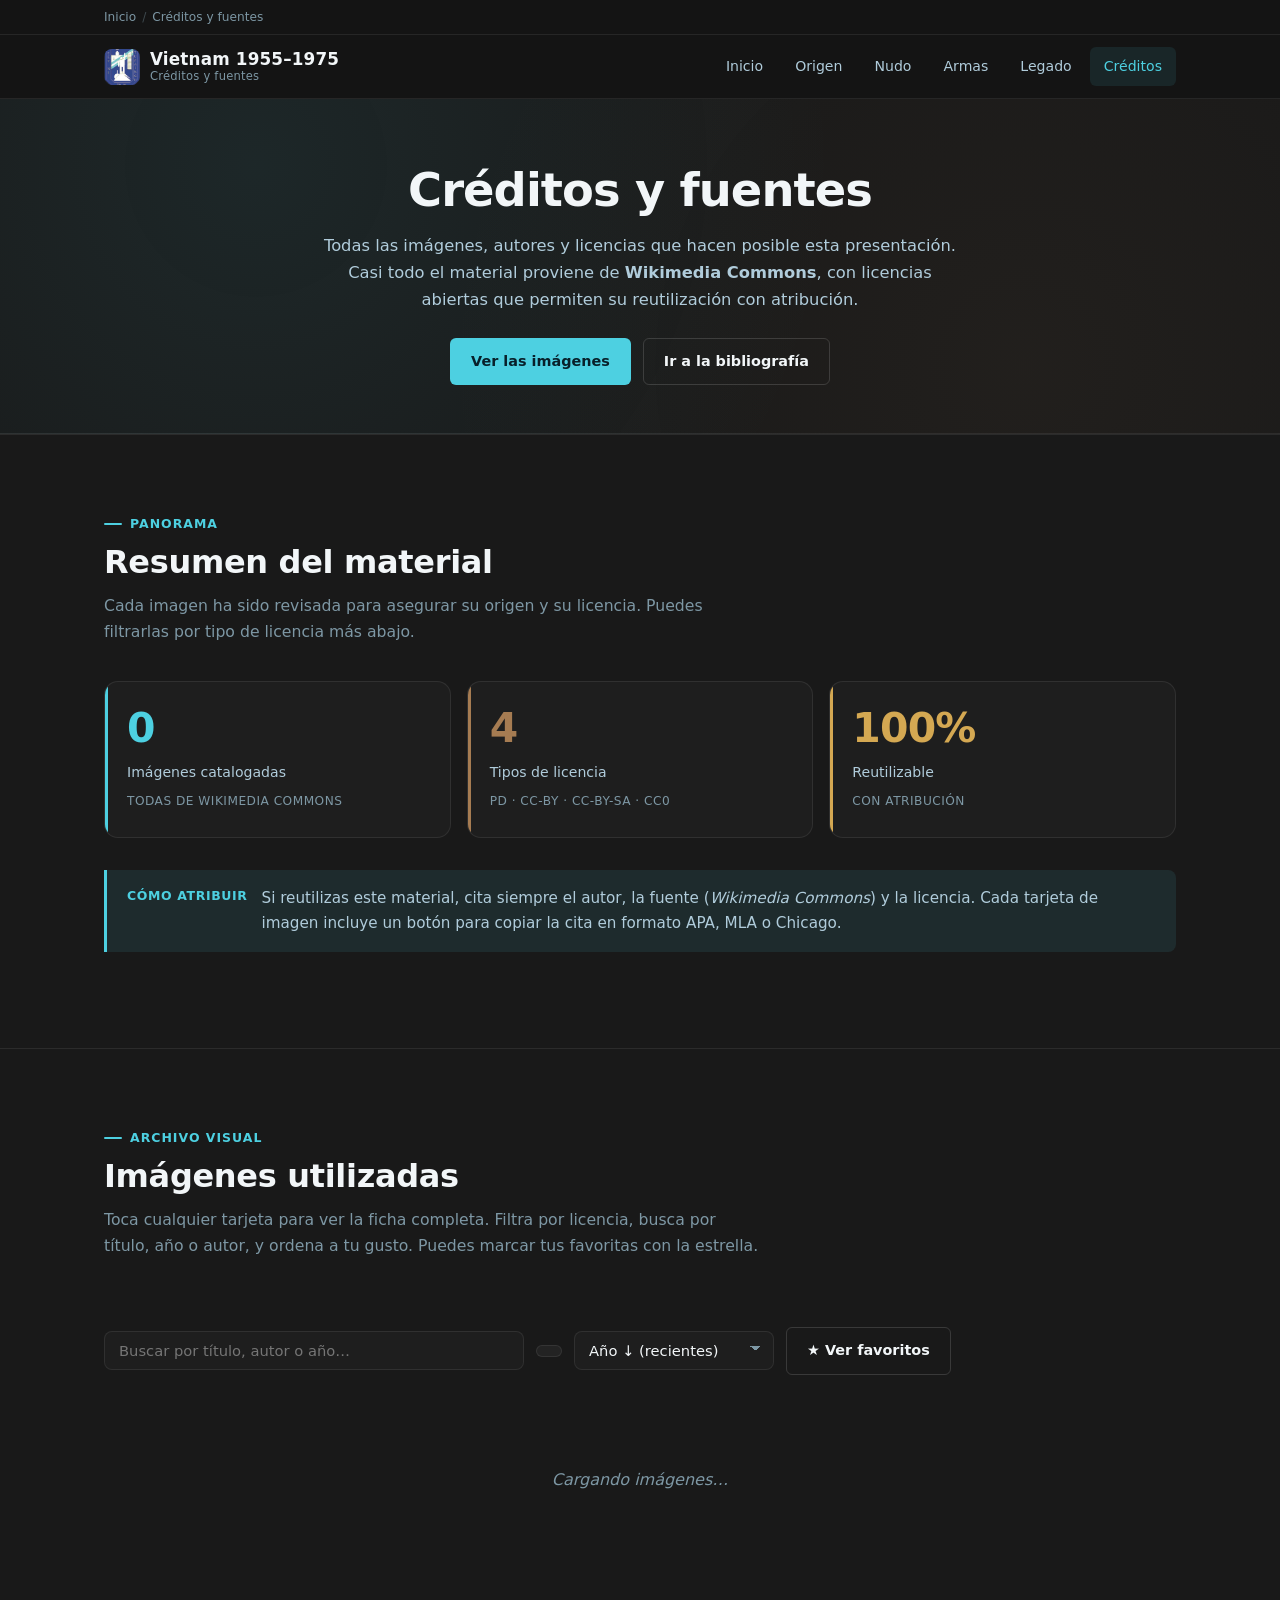
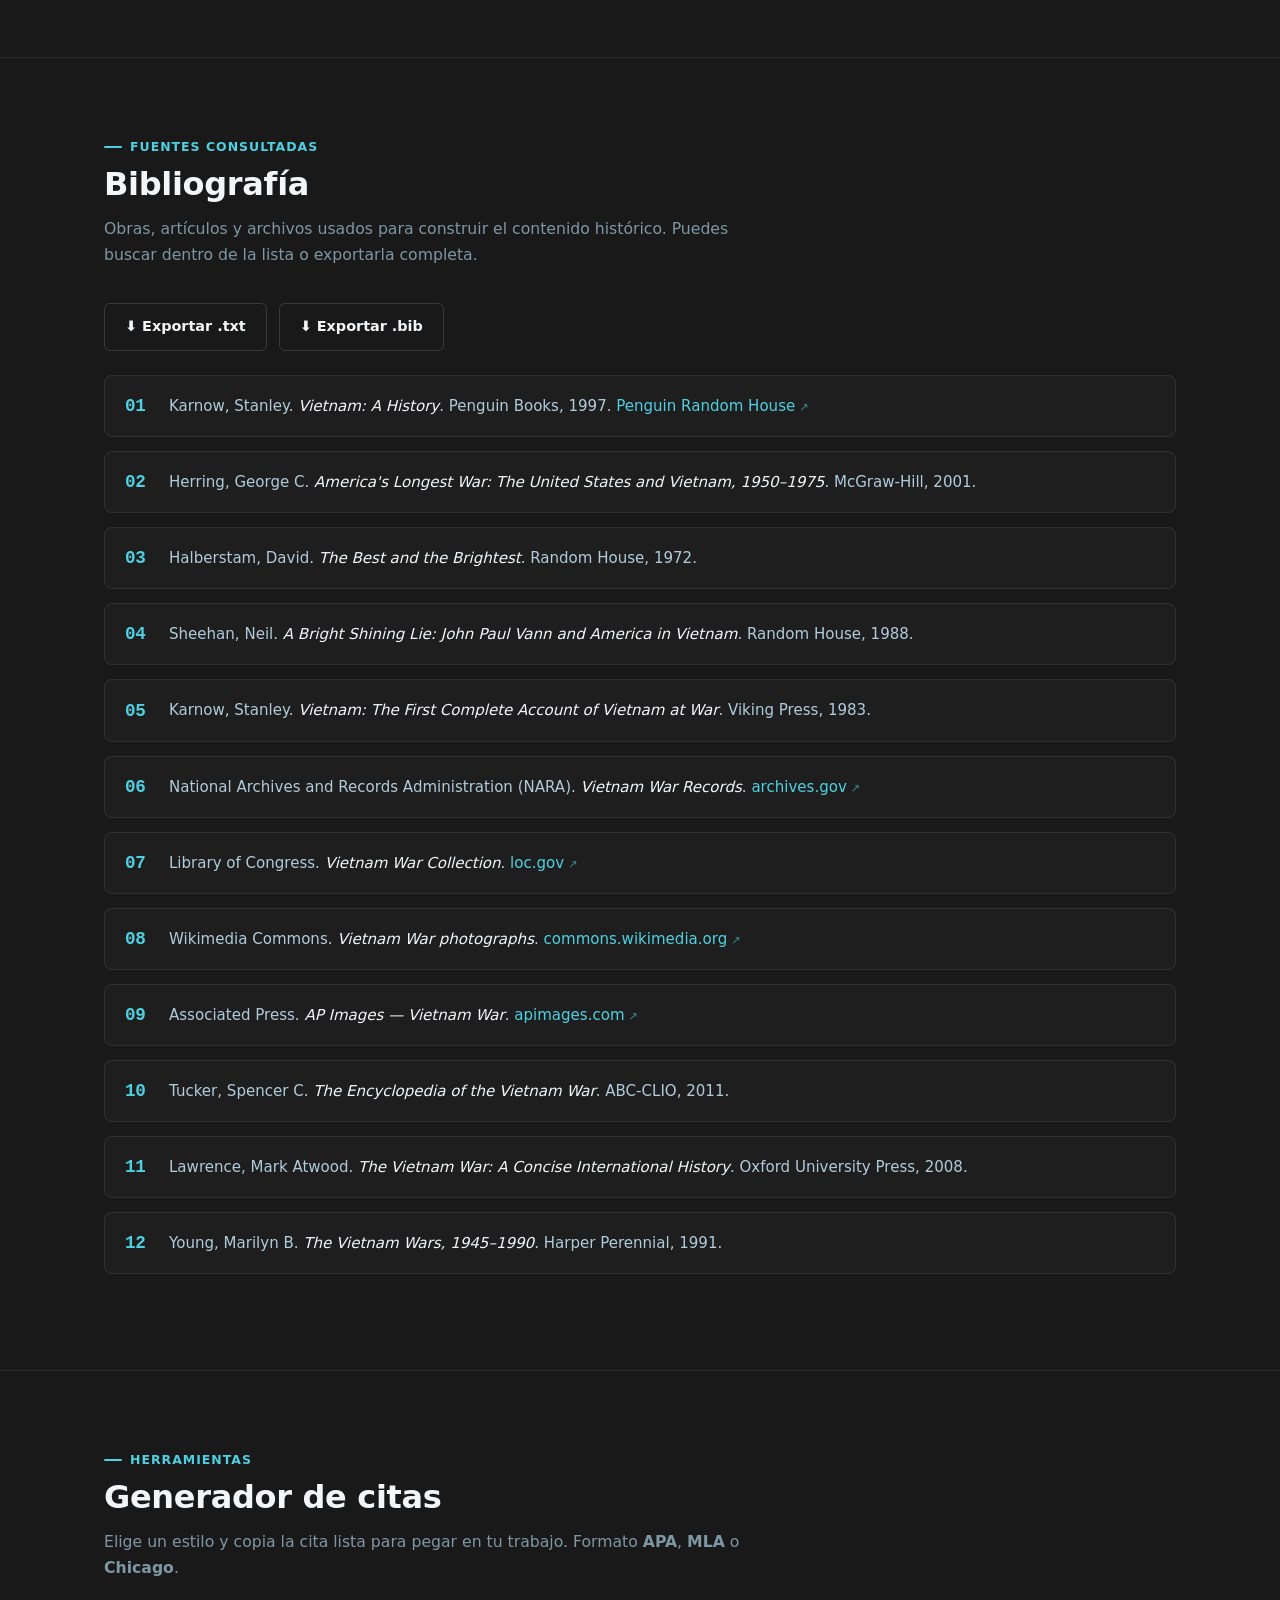
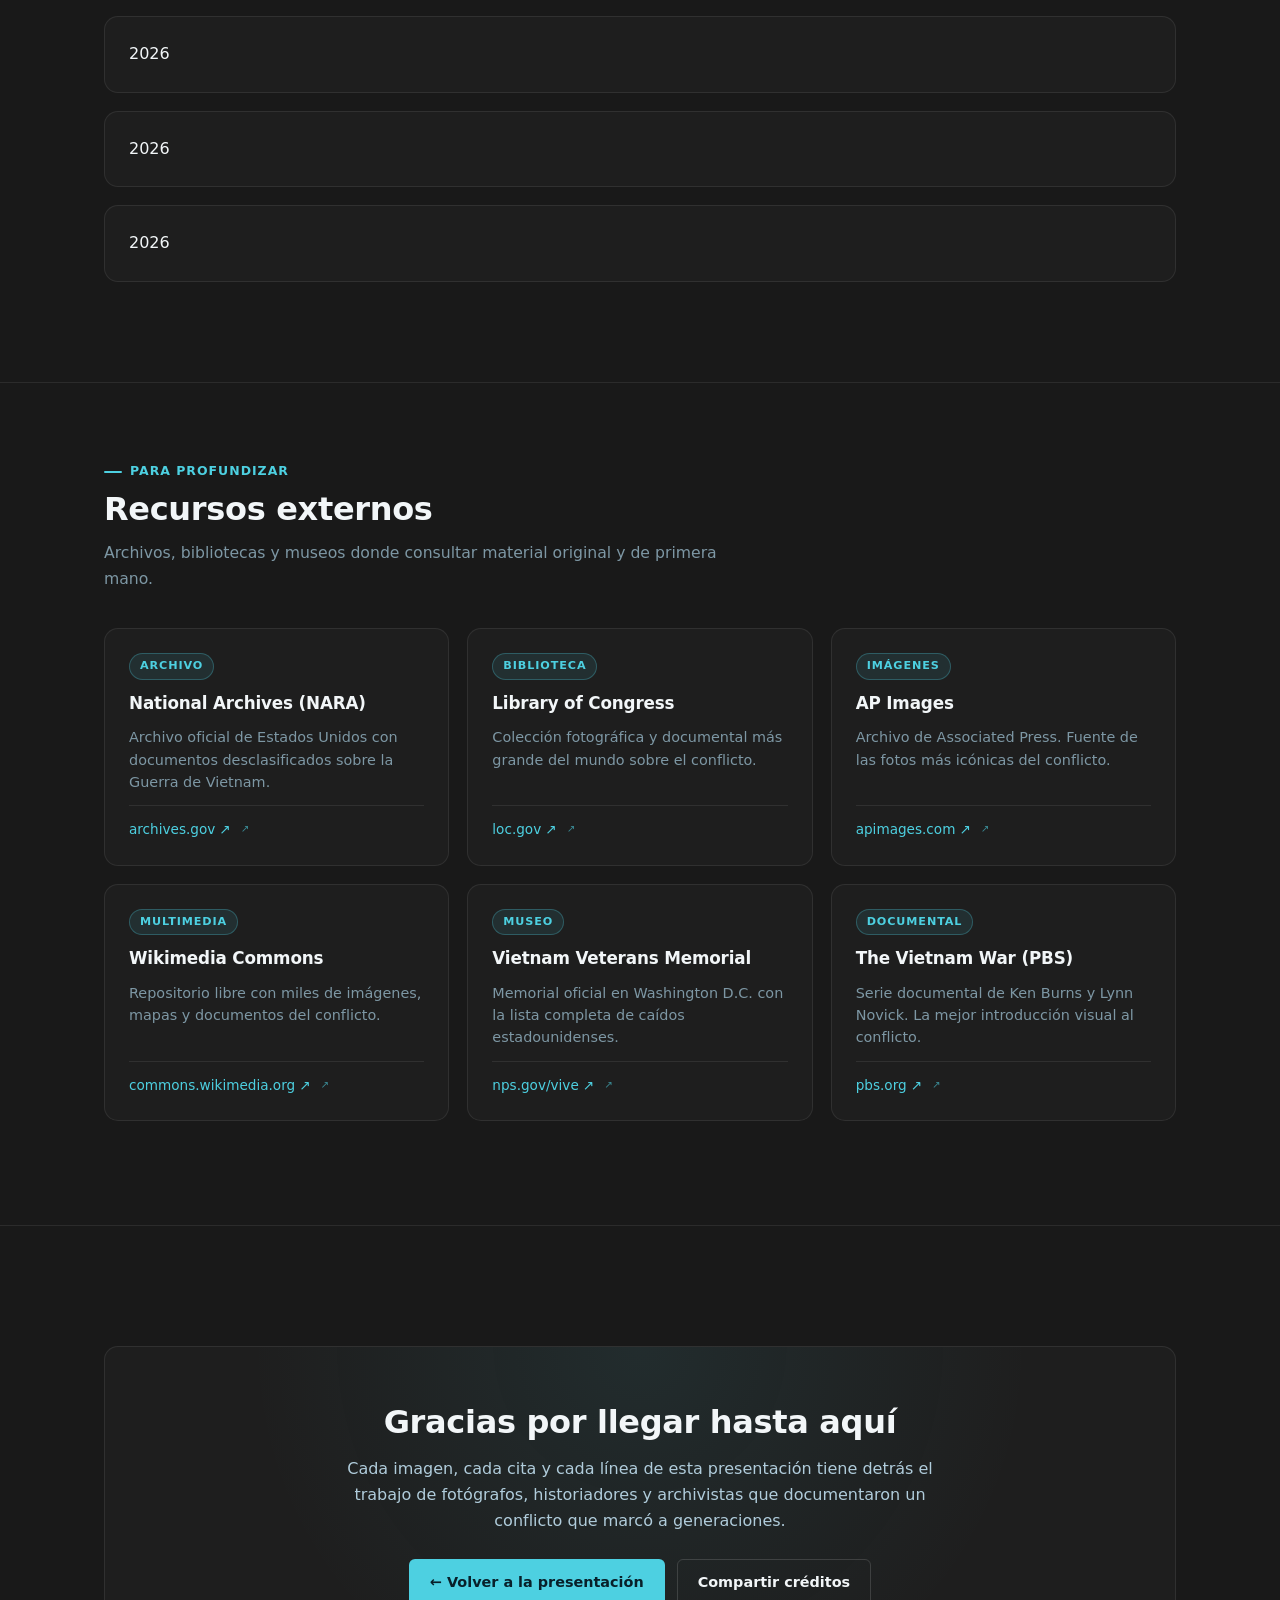
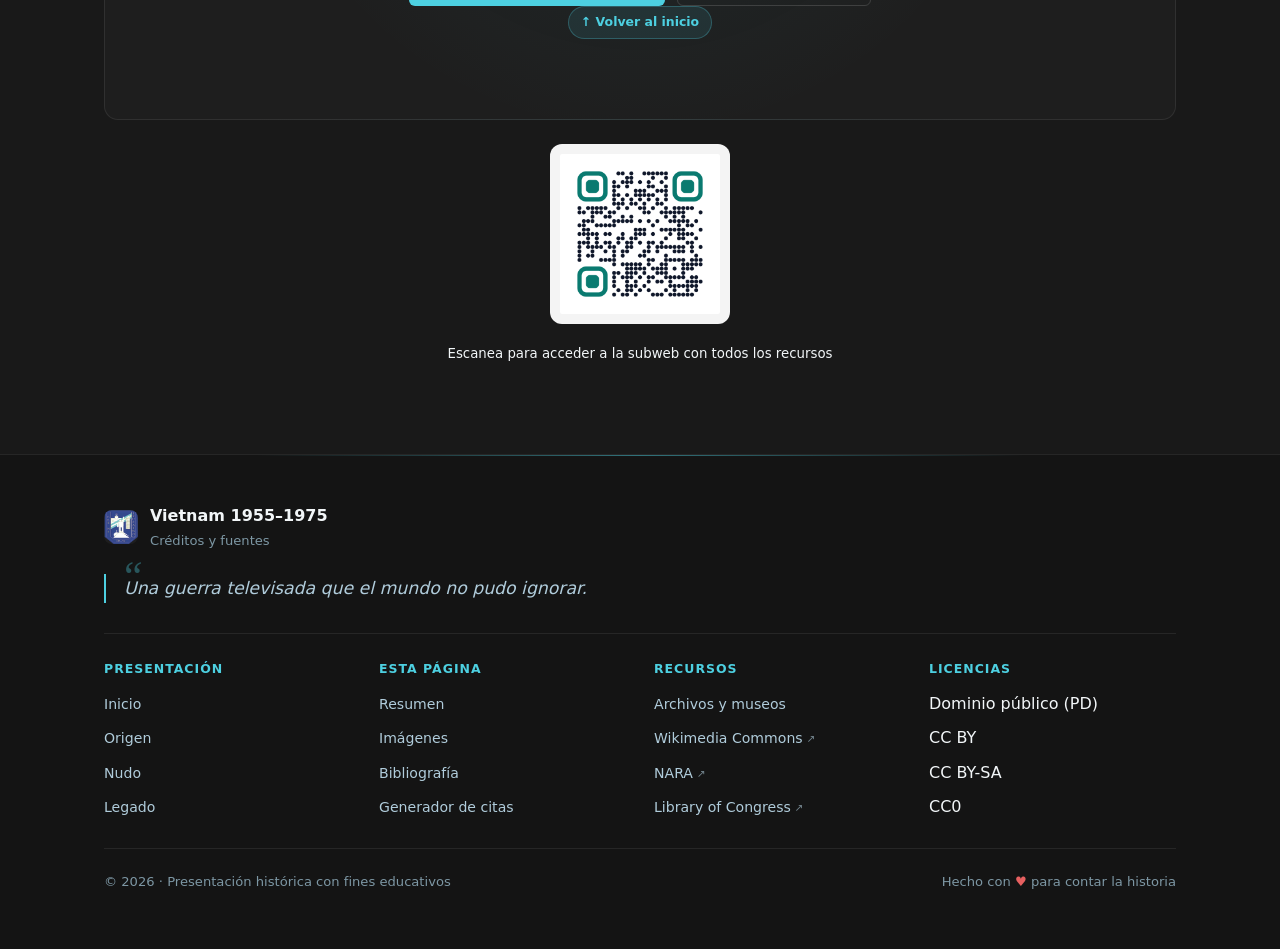
==== creditos.html @ 48a9ead1 "Version inicial - Presentacion Historia Vietnam" ====
<!DOCTYPE html>
<html lang="es">
<head>
  <meta charset="UTF-8">
  <meta name="viewport" content="width=device-width, initial-scale=1.0">
  <meta name="theme-color" content="#191919">

  <title>Créditos y fuentes · La Guerra de Vietnam (1955–1975)</title>
  <meta name="description" content="Créditos, fuentes, bibliografía y licencias de todas las imágenes y materiales usados en la presentación histórica de la Guerra de Vietnam.">
  <meta name="author" content="Atlas Software">
  <meta name="robots" content="noindex, follow">

  <!-- Canonical -->
  <link rel="canonical" href="https://vietnam.atlassoftware.xyz/creditos.html">

  <!-- Open Graph (Facebook, WhatsApp, LinkedIn, Discord, Telegram) -->
  <meta property="og:type" content="article">
  <meta property="og:url" content="https://vietnam.atlassoftware.xyz/creditos.html">
  <meta property="og:title" content="Créditos y fuentes · La Guerra de Vietnam">
  <meta property="og:description" content="Bibliografía, licencias y atribuciones de las imágenes usadas en la presentación.">
  <meta property="og:image" content="https://vietnam.atlassoftware.xyz/assets/img/portada.jpg">
  <meta property="og:image:width" content="1200">
  <meta property="og:image:height" content="630">
  <meta property="og:image:alt" content="Créditos y fuentes · La Guerra de Vietnam">
  <meta property="og:locale" content="es_ES">
  <meta property="og:site_name" content="Vietnam 1955–1975">

  <!-- Twitter / X -->
  <meta name="twitter:card" content="summary_large_image">
  <meta name="twitter:title" content="Créditos y fuentes · La Guerra de Vietnam">
  <meta name="twitter:description" content="Bibliografía, licencias y atribuciones de las imágenes usadas en la presentación.">
  <meta name="twitter:image" content="https://vietnam.atlassoftware.xyz/assets/img/portada.jpg">
  <meta name="twitter:image:alt" content="Créditos y fuentes · La Guerra de Vietnam">

  <!-- Favicon -->
  <link rel="icon" type="image/png" href="assets/img/favicon.png">
  <link rel="apple-touch-icon" href="assets/img/favicon.png">

  <!-- Preconnect a Wikimedia -->
  <link rel="preconnect" href="https://upload.wikimedia.org">
  <link rel="preconnect" href="https://commons.wikimedia.org">
  <link rel="dns-prefetch" href="https://upload.wikimedia.org">

  <!-- CSS -->
  <link rel="stylesheet" href="assets/css/index.css?v=9">
  <link rel="stylesheet" href="assets/css/sidebar.css?v=9">
  <link rel="stylesheet" href="assets/css/contenido.css?v=9">
  <link rel="stylesheet" href="assets/css/imagenes.css?v=9">
  <link rel="stylesheet" href="assets/css/footer.css?v=9">
  <link rel="stylesheet" href="assets/css/creditos.css?v=9">
</head>
<body id="top">

  <header>
    <div class="crumb">
      <div class="wrap">
        <a href="index.html">Inicio</a>
        <span class="sep">/</span>
        <span>Créditos y fuentes</span>
      </div>
    </div>

    <div class="wrap">
      <div class="navbar">
        <a class="brand" href="index.html" aria-label="Volver al inicio">
          <img src="assets/img/logo.png" alt="Logo Vietnam" width="36" height="36">
          <span class="txt">
            <b>Vietnam 1955–1975</b>
            <span>Créditos y fuentes</span>
          </span>
        </a>

        <button class="navtoggle" aria-label="Abrir menú" aria-expanded="false" aria-controls="primary-nav">☰</button>

        <nav class="links" id="primary-nav" aria-label="Navegación principal">
          <a href="index.html">Inicio</a>
          <a href="index.html#origen">Origen</a>
          <a href="index.html#nudo">Nudo</a>
          <a href="index.html#armas">Armas</a>
          <a href="index.html#legado">Legado</a>
          <a href="creditos.html" class="active" aria-current="page">Créditos</a>
        </nav>
      </div>
    </div>
  </header>

  <section class="creditos-hero" data-title="Créditos">
    <div class="wrap">
      <h1>Créditos y fuentes</h1>
      <p>
        Todas las imágenes, autores y licencias que hacen posible esta presentación.
        Casi todo el material proviene de <strong>Wikimedia Commons</strong>, con licencias
        abiertas que permiten su reutilización con atribución.
      </p>

      <div class="btn-row" style="justify-content:center">
        <a class="btn" href="#imagenes" data-ripple>Ver las imágenes</a>
        <a class="btn btn-ghost" href="#bibliografia" data-ripple>Ir a la bibliografía</a>
      </div>
    </div>
  </section>

  <section id="resumen" data-title="Resumen">
    <div class="wrap">
      <div class="section-head">
        <span class="kicker">Panorama</span>
        <h2>Resumen del material</h2>
      </div>
      <p class="section-sub">
        Cada imagen ha sido revisada para asegurar su origen y su licencia. Puedes filtrarlas por tipo de licencia más abajo.
      </p>

      <div class="stats">
        <div class="stat" data-reveal>
          <span class="num" data-resource-count>0</span>
          <span class="lbl">Imágenes catalogadas</span>
          <span class="sub">Todas de Wikimedia Commons</span>
        </div>
        <div class="stat tierra" data-reveal data-reveal-delay="80">
          <span class="num" data-count="4">0</span>
          <span class="lbl">Tipos de licencia</span>
          <span class="sub">PD · CC-BY · CC-BY-SA · CC0</span>
        </div>
        <div class="stat dorado" data-reveal data-reveal-delay="160">
          <span class="num" data-count="100" data-suffix="%">0</span>
          <span class="lbl">Reutilizable</span>
          <span class="sub">Con atribución</span>
        </div>
      </div>

      <div class="callout" data-reveal>
        <span class="label">Cómo atribuir</span>
        <p>
          Si reutilizas este material, cita siempre el autor, la fuente
          (<em>Wikimedia Commons</em>) y la licencia. Cada tarjeta de imagen incluye
          un botón para copiar la cita en formato APA, MLA o Chicago.
        </p>
      </div>

      <div id="licencias-resumen" class="btn-row" style="margin-top:8px" aria-label="Resumen de licencias"></div>
    </div>
  </section>

  <section id="imagenes" data-title="Imágenes">
    <div class="wrap">
      <div class="section-head">
        <span class="kicker">Archivo visual</span>
        <h2>Imágenes utilizadas</h2>
      </div>
      <p class="section-sub">
        Toca cualquier tarjeta para ver la ficha completa. Filtra por licencia, busca por título,
        año o autor, y ordena a tu gusto. Puedes marcar tus favoritas con la estrella.
      </p>

      <div class="filter-bar" data-filter-bar aria-label="Filtrar por licencia"></div>

      <div style="display:flex;flex-wrap:wrap;gap:12px;align-items:center;margin-bottom:24px">
        <label class="sr-only" for="buscar-creditos">Buscar imágenes</label>
        <input
          type="search"
          id="buscar-creditos"
          class="search-input"
          data-search
          placeholder="Buscar por título, autor o año…"
          autocomplete="off">

        <span class="pill" data-search-info aria-live="polite"></span>

        <label class="sr-only" for="ordenar-creditos">Ordenar por</label>
        <select id="ordenar-creditos" data-sort class="search-input" style="max-width:200px">
          <option value="year-desc">Año ↓ (recientes)</option>
          <option value="year-asc">Año ↑ (antiguos)</option>
          <option value="autor">Autor (A–Z)</option>
          <option value="tipo">Licencia</option>
        </select>

        <button type="button" class="btn btn-ghost" data-show-favs data-ripple>
          ★ Ver favoritos
        </button>
      </div>

      <div
        id="creditos-grid"
        class="creditos-img-grid"
        data-sortable
        aria-live="polite"
        aria-busy="true"></div>

      <p data-filter-empty class="section-sub hidden" style="text-align:center;margin-top:24px">
        No hay imágenes que coincidan con el filtro actual.
      </p>
    </div>
  </section>

  <section id="bibliografia" data-title="Bibliografía">
    <div class="wrap">
      <div class="section-head">
        <span class="kicker">Fuentes consultadas</span>
        <h2>Bibliografía</h2>
      </div>
      <p class="section-sub">
        Obras, artículos y archivos usados para construir el contenido histórico.
        Puedes buscar dentro de la lista o exportarla completa.
      </p>

      <div style="display:flex;flex-wrap:wrap;gap:12px;margin-bottom:20px">
        <button type="button" class="btn btn-ghost" data-export="txt" data-ripple>
          ⬇ Exportar .txt
        </button>
        <button type="button" class="btn btn-ghost" data-export="bib" data-ripple>
          ⬇ Exportar .bib
        </button>
      </div>

      <ol class="biblio" data-reveal>
        <li>
          Karnow, Stanley. <em>Vietnam: A History</em>. Penguin Books, 1997.
          <a href="https://www.penguinrandomhouse.com/" target="_blank" rel="noopener">Penguin Random House</a>
        </li>
        <li>
          Herring, George C. <em>America's Longest War: The United States and Vietnam, 1950–1975</em>. McGraw-Hill, 2001.
        </li>
        <li>
          Halberstam, David. <em>The Best and the Brightest</em>. Random House, 1972.
        </li>
        <li>
          Sheehan, Neil. <em>A Bright Shining Lie: John Paul Vann and America in Vietnam</em>. Random House, 1988.
        </li>
        <li>
          Karnow, Stanley. <em>Vietnam: The First Complete Account of Vietnam at War</em>. Viking Press, 1983.
        </li>
        <li>
          National Archives and Records Administration (NARA). <em>Vietnam War Records</em>.
          <a href="https://www.archives.gov/research/military/vietnam-war" target="_blank" rel="noopener">archives.gov</a>
        </li>
        <li>
          Library of Congress. <em>Vietnam War Collection</em>.
          <a href="https://www.loc.gov/" target="_blank" rel="noopener">loc.gov</a>
        </li>
        <li>
          Wikimedia Commons. <em>Vietnam War photographs</em>.
          <a href="https://commons.wikimedia.org/wiki/Category:Vietnam_War" target="_blank" rel="noopener">commons.wikimedia.org</a>
        </li>
        <li>
          Associated Press. <em>AP Images — Vietnam War</em>.
          <a href="https://www.apimages.com/" target="_blank" rel="noopener">apimages.com</a>
        </li>
        <li>
          Tucker, Spencer C. <em>The Encyclopedia of the Vietnam War</em>. ABC-CLIO, 2011.
        </li>
        <li>
          Lawrence, Mark Atwood. <em>The Vietnam War: A Concise International History</em>. Oxford University Press, 2008.
        </li>
        <li>
          Young, Marilyn B. <em>The Vietnam Wars, 1945–1990</em>. Harper Perennial, 1991.
        </li>
      </ol>
    </div>
  </section>

  <section id="citas" data-title="Generador de citas">
    <div class="wrap">
      <div class="section-head">
        <span class="kicker">Herramientas</span>
        <h2>Generador de citas</h2>
      </div>
      <p class="section-sub">
        Elige un estilo y copia la cita lista para pegar en tu trabajo.
        Formato <strong>APA</strong>, <strong>MLA</strong> o <strong>Chicago</strong>.
      </p>

      <div class="cards" style="grid-template-columns:1fr">

        <article class="card"
                 data-source
                 data-autor="Karnow, Stanley"
                 data-year="1997"
                 data-titulo="Vietnam: A History"
                 data-editorial="Penguin Books"
                 data-url="https://www.penguinrandomhouse.com/">
          <h4>Karnow, Stanley. <em>Vietnam: A History</em> (1997)</h4>
          <p>Obra de referencia fundamental para entender el conflicto completo.</p>

          <div class="btn-row" style="margin-top:16px">
            <button type="button" class="btn btn-ghost" data-cite="apa" data-ripple>Copiar APA</button>
            <button type="button" class="btn btn-ghost" data-cite="mla" data-ripple>Copiar MLA</button>
            <button type="button" class="btn btn-ghost" data-cite="chicago" data-ripple>Copiar Chicago</button>
          </div>

          <p data-cite-output style="margin-top:14px;font-family:var(--mono);font-size:.85rem;opacity:0;transition:opacity .3s"></p>
        </article>

        <article class="card"
                 data-source
                 data-autor="Herring, George C."
                 data-year="2001"
                 data-titulo="America's Longest War: The United States and Vietnam, 1950–1975"
                 data-editorial="McGraw-Hill"
                 data-url="https://www.mheducation.com/">
          <h4>Herring, George C. <em>America's Longest War</em> (2001)</h4>
          <p>Análisis académico del involucramiento estadounidense en Vietnam.</p>

          <div class="btn-row" style="margin-top:16px">
            <button type="button" class="btn btn-ghost" data-cite="apa" data-ripple>Copiar APA</button>
            <button type="button" class="btn btn-ghost" data-cite="mla" data-ripple>Copiar MLA</button>
            <button type="button" class="btn btn-ghost" data-cite="chicago" data-ripple>Copiar Chicago</button>
          </div>

          <p data-cite-output style="margin-top:14px;font-family:var(--mono);font-size:.85rem;opacity:0;transition:opacity .3s"></p>
        </article>

        <article class="card"
                 data-source
                 data-autor="Wikimedia Commons"
                 data-year="2024"
                 data-titulo="Vietnam War photographs"
                 data-editorial="Wikimedia Foundation"
                 data-url="https://commons.wikimedia.org/wiki/Category:Vietnam_War">
          <h4>Wikimedia Commons. <em>Vietnam War photographs</em> (2024)</h4>
          <p>Repositorio principal de las imágenes utilizadas en esta presentación.</p>

          <div class="btn-row" style="margin-top:16px">
            <button type="button" class="btn btn-ghost" data-cite="apa" data-ripple>Copiar APA</button>
            <button type="button" class="btn btn-ghost" data-cite="mla" data-ripple>Copiar MLA</button>
            <button type="button" class="btn btn-ghost" data-cite="chicago" data-ripple>Copiar Chicago</button>
          </div>

          <p data-cite-output style="margin-top:14px;font-family:var(--mono);font-size:.85rem;opacity:0;transition:opacity .3s"></p>
        </article>

      </div>
    </div>
  </section>

  <section id="recursos" data-title="Recursos externos">
    <div class="wrap">
      <div class="section-head">
        <span class="kicker">Para profundizar</span>
        <h2>Recursos externos</h2>
      </div>
      <p class="section-sub">
        Archivos, bibliotecas y museos donde consultar material original y de primera mano.
      </p>

      <div class="fuentes-grid">
        <article class="fuente" data-fuente="web">
          <span class="tipo">Archivo</span>
          <h4>National Archives (NARA)</h4>
          <p class="desc">Archivo oficial de Estados Unidos con documentos desclasificados sobre la Guerra de Vietnam.</p>
          <div class="url">
            <a href="https://www.archives.gov/research/military/vietnam-war" target="_blank" rel="noopener">archives.gov ↗</a>
          </div>
        </article>

        <article class="fuente" data-fuente="web">
          <span class="tipo">Biblioteca</span>
          <h4>Library of Congress</h4>
          <p class="desc">Colección fotográfica y documental más grande del mundo sobre el conflicto.</p>
          <div class="url">
            <a href="https://www.loc.gov/" target="_blank" rel="noopener">loc.gov ↗</a>
          </div>
        </article>

        <article class="fuente" data-fuente="web">
          <span class="tipo">Imágenes</span>
          <h4>AP Images</h4>
          <p class="desc">Archivo de Associated Press. Fuente de las fotos más icónicas del conflicto.</p>
          <div class="url">
            <a href="https://www.apimages.com/" target="_blank" rel="noopener">apimages.com ↗</a>
          </div>
        </article>

        <article class="fuente" data-fuente="web">
          <span class="tipo">Multimedia</span>
          <h4>Wikimedia Commons</h4>
          <p class="desc">Repositorio libre con miles de imágenes, mapas y documentos del conflicto.</p>
          <div class="url">
            <a href="https://commons.wikimedia.org/wiki/Category:Vietnam_War" target="_blank" rel="noopener">commons.wikimedia.org ↗</a>
          </div>
        </article>

        <article class="fuente" data-fuente="web">
          <span class="tipo">Museo</span>
          <h4>Vietnam Veterans Memorial</h4>
          <p class="desc">Memorial oficial en Washington D.C. con la lista completa de caídos estadounidenses.</p>
          <div class="url">
            <a href="https://www.nps.gov/vive/index.htm" target="_blank" rel="noopener">nps.gov/vive ↗</a>
          </div>
        </article>

        <article class="fuente" data-fuente="web">
          <span class="tipo">Documental</span>
          <h4>The Vietnam War (PBS)</h4>
          <p class="desc">Serie documental de Ken Burns y Lynn Novick. La mejor introducción visual al conflicto.</p>
          <div class="url">
            <a href="https://www.pbs.org/kenburns/the-vietnam-war/" target="_blank" rel="noopener">pbs.org ↗</a>
          </div>
        </article>
      </div>
    </div>
  </section>

  <section id="gracias" data-title="Gracias">
    <div class="wrap">
      <div class="gracias-panel" data-reveal>
        <h2>Gracias por llegar hasta aquí</h2>
        <p>
          Cada imagen, cada cita y cada línea de esta presentación tiene detrás
          el trabajo de fotógrafos, historiadores y archivistas que documentaron
          un conflicto que marcó a generaciones.
        </p>

        <div class="btn-row" style="justify-content:center">
          <a class="btn" href="index.html" data-ripple>← Volver a la presentación</a>
          <button type="button" class="btn btn-ghost" data-share data-ripple
                  data-share-title="Créditos · La Guerra de Vietnam"
                  data-share-text="Fuentes y licencias de la presentación histórica de la Guerra de Vietnam.">
            Compartir créditos
          </button>
        </div>

        <p class="mt-3">
          <a href="#top" class="pill accent">↑ Volver al inicio</a>
        </p>
      </div>

      <div class="text-center mt-3">
        <img src="assets/img/qr-subweb.png"
             alt="Código QR para la subweb de recursos"
             width="180" height="180"
             style="margin:0 auto;border-radius:12px;background:#f4f4f4;padding:10px">
        <p class="mt-2"><small>Escanea para acceder a la subweb con todos los recursos</small></p>
      </div>
    </div>
  </section>

  <footer>
    <div class="wrap">
      <div class="foot-top">
        <img src="assets/img/logo.png" alt="" width="34" height="34">
        <div>
          <b>Vietnam 1955–1975</b>
          <span>Créditos y fuentes</span>
        </div>
      </div>

      <p class="quote">
        Una guerra televisada que el mundo no pudo ignorar.
      </p>

      <div class="foot-grid">
        <div class="foot-col">
          <h5>Presentación</h5>
          <ul>
            <li><a href="index.html">Inicio</a></li>
            <li><a href="index.html#origen">Origen</a></li>
            <li><a href="index.html#nudo">Nudo</a></li>
            <li><a href="index.html#legado">Legado</a></li>
          </ul>
        </div>

        <div class="foot-col">
          <h5>Esta página</h5>
          <ul>
            <li><a href="#resumen">Resumen</a></li>
            <li><a href="#imagenes">Imágenes</a></li>
            <li><a href="#bibliografia">Bibliografía</a></li>
            <li><a href="#citas">Generador de citas</a></li>
          </ul>
        </div>

        <div class="foot-col">
          <h5>Recursos</h5>
          <ul>
            <li><a href="#recursos">Archivos y museos</a></li>
            <li><a href="https://commons.wikimedia.org/" target="_blank" rel="noopener">Wikimedia Commons</a></li>
            <li><a href="https://www.archives.gov/" target="_blank" rel="noopener">NARA</a></li>
            <li><a href="https://www.loc.gov/" target="_blank" rel="noopener">Library of Congress</a></li>
          </ul>
        </div>

        <div class="foot-col">
          <h5>Licencias</h5>
          <ul>
            <li>Dominio público (PD)</li>
            <li>CC BY</li>
            <li>CC BY-SA</li>
            <li>CC0</li>
          </ul>
        </div>
      </div>

      <div class="foot-row">
        <span>© <span data-year>2026</span> · Presentación histórica con fines educativos</span>
        <span>Hecho con <span class="heart">♥</span> para contar la historia</span>
      </div>
    </div>
  </footer>

  <script src="assets/js/utils.js?v=9" defer></script>
  <script src="assets/js/imagenes.js?v=9" defer></script>
  <script src="assets/js/animaciones.js?v=9" defer></script>
  <script src="assets/js/index.js?v=9" defer></script>
  <script src="assets/js/creditos.js?v=9" defer></script>
  <script src="assets/js/bootstrap.js?v=9" defer></script>

  <script>
  (function () {
    'use strict';

    const U = window.Utils || {};
    const { onReady, bus } = U;
    let rendered = false;

    async function renderGrid() {
      if (rendered) return;
      const grid = document.getElementById('creditos-grid');
      if (!grid || !window.IMAGENES) return;

      rendered = true;
      grid.setAttribute('aria-busy', 'true');

      let lista = [];
      let resumen = {};
      try {
        lista = await window.IMAGENES.listarCreditos();
        resumen = await window.IMAGENES.resumenLicencias();
      } catch (err) {
        console.warn('[creditos] error al listar:', err);
        grid.removeAttribute('aria-busy');
        return;
      }

      const filterBar = document.querySelector('[data-filter-bar]');
      if (filterBar && filterBar.children.length === 0) {
        const tipos = ['todas', ...Object.keys(resumen).sort()];
        filterBar.innerHTML = tipos.map(t => {
          const label = t === 'todas' ? 'Todas' : t;
          const active = t === 'todas' ? ' active' : '';
          const count = t === 'todas' ? lista.length : (resumen[t] || 0);
          return `<button type="button" data-tipo="${esc(t)}" class="${active.trim()}">${esc(label)} <span style="opacity:.6">${count}</span></button>`;
        }).join('');
      }

      const resumenEl = document.getElementById('licencias-resumen');
      if (resumenEl) {
        resumenEl.innerHTML = Object.entries(resumen)
          .sort()
          .map(([lic, n]) => `<span class="pill accent">${esc(lic)} · ${n}</span>`)
          .join('');
      }

      const frag = document.createDocumentFragment();
      lista.forEach(item => {
        const art = document.createElement('article');
        art.className = 'credito-img';
        art.dataset.fuente = item.licencia || 'Sin licencia';
        art.dataset.year = item.anio || '';
        art.dataset.autor = item.credito || '';
        art.dataset.favId = item.id;
        art.dataset.reveal = '';
        art.setAttribute('data-reveal-delay', String(Math.floor(Math.random() * 300)));

        art.innerHTML = `
          <div class="thumb">
            <img src="${esc(item.url)}" alt="${esc(item.titulo)}" loading="lazy" decoding="async">
          </div>
          <div class="info">
            <div style="display:flex;justify-content:space-between;align-items:flex-start;gap:8px;margin-bottom:6px">
              <h5 style="margin:0">${esc(item.titulo)}</h5>
              <button type="button"
                      data-fav
                      data-fav-id="${esc(item.id)}"
                      aria-pressed="false"
                      aria-label="Marcar como favorito"
                      style="font-size:1.1rem;line-height:1;padding:2px 4px">☆</button>
            </div>
            <p class="autor">${esc(item.credito)} · ${esc(item.anio)}</p>
            <span class="licencia">${esc(item.licencia)}</span>
            <p style="margin:10px 0 0">
              <a href="${esc(item.pagina)}" target="_blank" rel="noopener">Ver en Commons ↗</a>
            </p>
          </div>
        `;
        frag.appendChild(art);
      });

      grid.innerHTML = '';
      grid.appendChild(frag);
      grid.removeAttribute('aria-busy');

      const counter = document.querySelector('[data-resource-count]');
      if (counter) counter.textContent = lista.length;

      if (window.CreditosPage?.renderFavs) {
        try { window.CreditosPage.renderFavs(); } catch {}
      }
      if (window.CreditosPage?.applyFilters) {
        try { window.CreditosPage.applyFilters(); } catch {}
      }

      if (window.Animaciones?.initScrollReveal) {
        window.Animaciones.initScrollReveal();
      }

      bus?.emit('creditos:rendered', { total: lista.length });
    }

    function esc(str) {
      return String(str == null ? '' : str)
        .replace(/&/g, '&amp;')
        .replace(/</g, '&lt;')
        .replace(/>/g, '&gt;')
        .replace(/"/g, '&quot;')
        .replace(/'/g, '&#39;');
    }

    if (typeof onReady === 'function') {
      onReady(() => {
        if (bus?.on) {
          bus.on('imagenes:ready', () => renderGrid());
        }
        setTimeout(() => { if (!rendered) renderGrid(); }, 500);
        setTimeout(() => { if (!rendered) renderGrid(); }, 1500);
      });
    }
  })();
  </script>

</body>
</html>
---- assets/css/index.css ----
:root{
  --bg:            #191919;
  --bg-alt:        #141414;
  --surface:       #1e1e1e;
  --surface-2:     #232323;
  --surface-3:     #2a2a2a;

  --text:          #f2f6f8;
  --text-2:        #b0ccdb;
  --muted:         #7d97a4;

  --accent:        #4dd0e1;
  --accent-hover:  #80deea;
  --accent-soft:   rgba(77,208,225,0.10);
  --accent-glow:   rgba(77,208,225,0.35);

  --tierra:        #a67c52;
  --tierra-soft:   rgba(166,124,82,0.12);
  --rojo:          #e66060;
  --rojo-soft:     rgba(230,96,96,0.12);
  --verde-selva:   #6ba368;
  --dorado:        #d4a852;

  --border:        rgba(255,255,255,0.08);
  --border-2:      rgba(255,255,255,0.14);
  --border-accent: rgba(77,208,225,0.28);

  --font: 'Segoe UI', system-ui, -apple-system, Roboto, 'Helvetica Neue', Arial, sans-serif;
  --mono: 'Consolas', 'SFMono-Regular', 'Cascadia Code', Menlo, monospace;

  --radius: 8px;
  --radius-lg: 14px;
  --maxw: 1120px;
  --header-h: 92px;
  --header-h-mobile: 64px;

  --shadow-sm: 0 2px 8px rgba(0,0,0,0.25);
  --shadow-md: 0 8px 24px rgba(0,0,0,0.35);
  --shadow-lg: 0 16px 48px rgba(0,0,0,0.45);
  --shadow-glow: 0 0 0 1px var(--border-accent), 0 8px 32px rgba(77,208,225,0.18);

  --t-fast: 0.15s ease;
  --t-med:  0.28s ease;
  --t-slow: 0.5s ease;
}

*, *::before, *::after{ box-sizing: border-box; }
html{
  scroll-behavior: smooth;
  scroll-padding-top: var(--header-h);
}
body{
  margin: 0;
  background: var(--bg);
  color: var(--text);
  font-family: var(--font);
  font-size: 16px;
  line-height: 1.65;
  -webkit-font-smoothing: antialiased;
  text-rendering: optimizeLegibility;
  overflow-x: hidden;
}
img, svg, video{ max-width: 100%; display: block; }
button{ font: inherit; cursor: pointer; border: none; background: none; color: inherit; }
figure{ margin: 0; }
blockquote{ margin: 0; }

h1, h2, h3, h4, h5{
  font-weight: 600;
  margin: 0;
  color: var(--text);
  letter-spacing: -0.01em;
  line-height: 1.2;
}
h1{ font-size: clamp(1.9rem, 4vw, 3rem); }
h2{ font-size: clamp(1.5rem, 2.8vw, 2rem); }
h3{ font-size: 1.25rem; }
h4{ font-size: 1.05rem; }
h5{ font-size: 0.92rem; }
p{ margin: 0 0 1em; }

a{ color: var(--accent); text-decoration: none; transition: color var(--t-fast); }
a:hover{ color: var(--accent-hover); }

code{
  font-family: var(--mono);
  background: var(--surface-2);
  padding: 2px 7px;
  border-radius: 4px;
  font-size: 0.88em;
  color: var(--accent);
}

::selection{ background: var(--accent); color: #08202a; }

a:focus-visible, button:focus-visible{
  outline: 2px solid var(--accent);
  outline-offset: 2px;
  border-radius: 4px;
}

.wrap{ max-width: var(--maxw); margin: 0 auto; padding: 0 24px; }
.wrap-wide{ max-width: 1360px; margin: 0 auto; padding: 0 24px; }

.text-center{ text-align: center; }
.mt-0{ margin-top: 0; }
.mt-1{ margin-top: 8px; }
.mt-2{ margin-top: 16px; }
.mt-3{ margin-top: 24px; }
.mt-4{ margin-top: 32px; }
.mb-0{ margin-bottom: 0; }
.hidden{ display: none !important; }
.is-hidden{ display: none !important; }
.sr-only{
  position: absolute; width: 1px; height: 1px;
  padding: 0; margin: -1px; overflow: hidden;
  clip: rect(0,0,0,0); white-space: nowrap; border: 0;
}
.divider{
  height: 1px;
  background: linear-gradient(90deg, transparent, var(--border-2), transparent);
  margin: 48px 0;
  border: none;
}

header{
  position: sticky;
  top: 0;
  z-index: 50;
  background: rgba(20, 20, 20, 0.88);
  backdrop-filter: blur(10px) saturate(140%);
  -webkit-backdrop-filter: blur(10px) saturate(140%);
  border-bottom: 1px solid var(--border);
}
.crumb{
  font-size: 0.76rem;
  color: var(--muted);
  padding: 7px 0;
  border-bottom: 1px solid var(--border);
}
.crumb .wrap{ display: flex; gap: 6px; align-items: center; }
.crumb a{ color: var(--muted); }
.crumb a:hover{ color: var(--accent); }
.crumb .sep{ opacity: 0.4; }

.navbar{
  display: flex;
  align-items: center;
  justify-content: space-between;
  padding: 12px 0;
  gap: 16px;
}
.brand{ display: flex; align-items: center; gap: 10px; text-decoration: none; flex: none; }
.brand img{
  height: 36px; width: 36px;
  border-radius: 8px; display: block;
  background: var(--surface); object-fit: cover;
}
.brand .txt{ display: flex; flex-direction: column; line-height: 1.15; }
.brand b{ font-size: 1.05rem; color: var(--text); letter-spacing: 0.01em; font-weight: 600; }
.brand span{ font-size: 0.72rem; color: var(--muted); letter-spacing: 0.02em; }

nav.links{ display: flex; gap: 4px; }
nav.links a{
  font-size: 0.88rem;
  text-decoration: none;
  color: var(--text-2);
  padding: 8px 14px;
  border-radius: 6px;
  transition: color var(--t-fast), background var(--t-fast);
  white-space: nowrap;
}
nav.links a:hover{ color: var(--text); background: var(--surface); }
nav.links a.active{ color: var(--accent); background: var(--accent-soft); }

.navtoggle{
  display: none;
  background: none;
  border: 1px solid var(--border);
  color: var(--text);
  width: 38px; height: 38px;
  border-radius: 6px;
  font-size: 1.15rem;
  transition: background var(--t-fast);
}
.navtoggle:hover{ background: var(--surface); }

.hero{
  padding: 64px 0 56px;
  position: relative;
  background:
    radial-gradient(circle at 82% 15%, rgba(77,208,225,0.09), transparent 55%),
    radial-gradient(circle at 15% 90%, rgba(166,124,82,0.06), transparent 55%);
  overflow: hidden;
}
.hero .grid{
  display: grid;
  grid-template-columns: 1.15fr 0.85fr;
  gap: 48px;
  align-items: center;
  position: relative;
  z-index: 1;
}
.hero .eyebrow{
  display: inline-flex;
  align-items: center;
  gap: 8px;
  font-size: 0.78rem;
  color: var(--accent);
  font-weight: 600;
  letter-spacing: 0.08em;
  text-transform: uppercase;
}
.hero .eyebrow::before{
  content: "";
  width: 22px; height: 2px;
  background: var(--accent);
  display: inline-block;
  border-radius: 2px;
}
.hero h1{
  font-size: clamp(2rem, 4.2vw, 3.1rem);
  line-height: 1.1;
  margin-top: 14px;
  letter-spacing: -0.02em;
}
.hero h1 .accent{ color: var(--accent); display: inline-block; }
.hero p.lead{
  color: var(--text-2);
  max-width: 58ch;
  margin-top: 18px;
  font-size: 1.05rem;
}
.hero .banner-img{
  width: 100%;
  border-radius: var(--radius-lg);
  box-shadow: var(--shadow-lg);
  border: 1px solid var(--border);
  display: block;
  object-fit: cover;
  max-height: 320px;
  filter: saturate(0.9);
}
.hero .meta-row{
  display: flex;
  gap: 20px;
  margin-top: 26px;
  flex-wrap: wrap;
  font-size: 0.85rem;
  color: var(--muted);
}
.hero .meta-row span{ display: inline-flex; align-items: center; gap: 6px; }
.hero .meta-row span::before{
  content: "";
  width: 6px; height: 6px;
  background: var(--accent);
  border-radius: 50%;
  display: inline-block;
}

section{ padding: 72px 0; border-top: 1px solid var(--border); position: relative; }
section:first-of-type{ border-top: none; }

.section-head{ margin-bottom: 12px; }
.section-head .kicker{
  font-size: 0.78rem;
  color: var(--accent);
  font-weight: 600;
  text-transform: uppercase;
  letter-spacing: 0.08em;
  display: inline-flex;
  align-items: center;
  gap: 8px;
}
.section-head .kicker::before{
  content: "";
  width: 18px; height: 2px;
  background: var(--accent);
  border-radius: 2px;
}
.section-head h2{ font-size: clamp(1.5rem, 2.8vw, 2rem); margin-top: 8px; }
.section-sub{
  color: var(--muted);
  max-width: 66ch;
  margin: 12px 0 36px;
  font-size: 0.98rem;
}

.callout{
  display: flex;
  gap: 14px;
  border-left: 3px solid var(--accent);
  background: var(--accent-soft);
  border-radius: 0 var(--radius) var(--radius) 0;
  padding: 16px 20px;
  margin: 24px 0;
}
.callout .label{
  font-weight: 700;
  font-size: 0.78rem;
  text-transform: uppercase;
  letter-spacing: 0.05em;
  color: var(--accent);
  flex: none;
}
.callout p{ margin: 0; color: var(--text-2); font-size: 0.95rem; }
.callout.warn{ border-left-color: var(--rojo); background: var(--rojo-soft); }
.callout.warn .label{ color: var(--rojo); }
.callout.tierra{ border-left-color: var(--tierra); background: var(--tierra-soft); }
.callout.tierra .label{ color: var(--tierra); }

.btn{
  display: inline-flex;
  align-items: center;
  gap: 8px;
  font-size: 0.9rem;
  font-weight: 600;
  background: var(--accent);
  color: #08202a;
  text-decoration: none;
  padding: 11px 20px;
  border-radius: 6px;
  transition: background var(--t-fast), transform var(--t-fast), box-shadow var(--t-fast);
  border: 1px solid transparent;
}
.btn:hover{
  background: var(--accent-hover);
  color: #08202a;
  transform: translateY(-1px);
  box-shadow: 0 6px 20px var(--accent-glow);
}
.btn-ghost{
  background: transparent;
  color: var(--text);
  border: 1px solid var(--border-2);
}
.btn-ghost:hover{
  background: var(--surface);
  color: var(--text);
  border-color: var(--border-accent);
  box-shadow: none;
}
.btn svg{ width: 16px; height: 16px; }
.btn-row{ display: flex; gap: 12px; flex-wrap: wrap; margin-top: 24px; }

.pill{
  display: inline-flex;
  align-items: center;
  gap: 7px;
  font-size: 0.78rem;
  font-weight: 600;
  padding: 5px 12px;
  border-radius: 100px;
  background: var(--surface-2);
  color: var(--text-2);
  border: 1px solid var(--border);
}
.pill.accent{ background: var(--accent-soft); color: var(--accent); border-color: var(--border-accent); }
.pill.rojo{ background: var(--rojo-soft); color: var(--rojo); border-color: rgba(230,96,96,0.28); }
.pill.tierra{ background: var(--tierra-soft); color: var(--tierra); border-color: rgba(166,124,82,0.28); }

.toc ol{
  list-style: none;
  counter-reset: toc;
  padding: 0;
  display: grid;
  gap: 6px;
}
.toc li{ counter-increment: toc; }
.toc a{
  display: flex;
  gap: 12px;
  align-items: center;
  padding: 8px 12px;
  border-radius: 6px;
  color: var(--text-2);
  transition: background var(--t-fast), color var(--t-fast);
}
.toc a::before{
  content: counter(toc, decimal-leading-zero);
  font-family: var(--mono);
  color: var(--accent);
  font-size: 0.8rem;
}
.toc a:hover{ background: var(--surface); color: var(--text); }

[data-quiz]{
  background: var(--surface);
  border: 1px solid var(--border);
  border-radius: var(--radius-lg);
  padding: 24px;
  margin: 24px 0;
}
[data-quiz-q]{ margin-bottom: 20px; }
[data-quiz-q] [data-opt]{
  display: block;
  width: 100%;
  text-align: left;
  padding: 12px 16px;
  margin: 6px 0;
  background: var(--surface-2);
  border: 1px solid var(--border);
  border-radius: 8px;
  color: var(--text-2);
  transition: all var(--t-fast);
}
[data-quiz-q] [data-opt]:hover:not([disabled]){
  border-color: var(--border-accent);
  color: var(--text);
}
[data-quiz-q] [data-opt].correct{
  border-color: var(--verde-selva);
  color: var(--verde-selva);
  background: rgba(107,163,104,.08);
}
[data-quiz-q] [data-opt].wrong{
  border-color: var(--rojo);
  color: var(--rojo);
  background: var(--rojo-soft);
}
[data-feedback]{
  margin-top: 10px;
  font-size: .9rem;
  opacity: 0;
  transition: opacity var(--t-med);
  color: var(--muted);
}
[data-feedback].visible{ opacity: 1; }
[data-quiz-result]{
  margin-top: 20px;
  padding: 14px;
  background: var(--accent-soft);
  border-radius: 8px;
  color: var(--accent);
  font-weight: 600;
  opacity: 0;
  transition: opacity var(--t-med);
}
[data-quiz-result].visible{ opacity: 1; }

[data-timeline-range]{ width: 100%; accent-color: var(--accent); }
[data-timeline-step]{
  filter: opacity(.35);
  transition: filter var(--t-med);
}
[data-timeline-step].active{
  filter: opacity(1);
}

[data-accordion-item] [data-accordion-body]{
  overflow: hidden;
  height: 0;
  transition: height var(--t-med);
}
[data-accordion-head]{
  cursor: pointer;
  padding: 14px 0;
  display: flex;
  justify-content: space-between;
  align-items: center;
  border-bottom: 1px solid var(--border);
}
[data-accordion-head]::after{
  content: "+";
  color: var(--accent);
  font-size: 1.2rem;
  transition: transform var(--t-med);
}
[data-accordion-item].open [data-accordion-head]::after{ transform: rotate(45deg); }

.filter-bar{
  display: flex;
  gap: 8px;
  flex-wrap: wrap;
  margin: 24px 0 32px;
}
.filter-bar [data-tipo]{
  font-size: .82rem;
  font-weight: 600;
  letter-spacing: .03em;
  padding: 7px 14px;
  border-radius: 100px;
  background: var(--surface);
  border: 1px solid var(--border);
  color: var(--text-2);
  transition: all var(--t-fast);
}
.filter-bar [data-tipo]:hover{ border-color: var(--border-accent); color: var(--text); }
.filter-bar [data-tipo].active{
  background: var(--accent-soft);
  border-color: var(--border-accent);
  color: var(--accent);
}

.search-input{
  width: 100%;
  max-width: 420px;
  padding: 10px 14px;
  background: var(--surface);
  border: 1px solid var(--border);
  border-radius: 8px;
  color: var(--text);
  font-family: var(--font);
  font-size: .92rem;
  transition: border-color var(--t-fast);
}
.search-input:focus{
  outline: none;
  border-color: var(--border-accent);
  box-shadow: 0 0 0 3px var(--accent-soft);
}

[data-fav]{
  background: none;
  border: none;
  font-size: 1.2rem;
  color: var(--muted);
  cursor: pointer;
  transition: color var(--t-fast), transform var(--t-fast);
}
[data-fav]:hover{ color: var(--dorado); transform: scale(1.15); }
[data-fav].is-fav{ color: var(--dorado); }

.ext-icon{
  display: inline-block;
  margin-left: 4px;
  font-size: .75em;
  opacity: .6;
  transition: opacity var(--t-fast);
}
a:hover .ext-icon{ opacity: 1; }

.copied{ color: var(--verde-selva) !important; }
.error{ color: var(--rojo) !important; }

.sidebar[aria-hidden="true"]{ visibility: hidden; }
.sidebar.visible{ visibility: visible; }
.lightbox[aria-hidden="true"]{ visibility: hidden; }
.lightbox.open{ visibility: visible; }

html.js-enabled [data-reveal]{
  opacity: 0;
  transform: translateY(28px);
  transition: opacity 0.7s ease, transform 0.7s ease;
}
html.js-enabled [data-reveal="left"]{ transform: translateX(-28px); }
html.js-enabled [data-reveal="right"]{ transform: translateX(28px); }
html.js-enabled [data-reveal="zoom"]{ transform: scale(.94); }
html.js-enabled [data-reveal].is-visible{
  opacity: 1;
  transform: translate(0) scale(1);
}

html.js-enabled .hero > *,
html.js-enabled .creditos-hero > *{
  opacity: 0;
  transform: translateY(14px);
  transition: opacity 0.8s ease, transform 0.8s ease;
}
html.js-enabled .hero.hero-entered > *,
html.js-enabled .creditos-hero.hero-entered > *{
  opacity: 1;
  transform: translateY(0);
}
.hero.hero-entered .grid > *:nth-child(1){ transition-delay: .1s; }
.hero.hero-entered .grid > *:nth-child(2){ transition-delay: .22s; }

html.js-enabled .letters .letter{
  display: inline-block;
  opacity: 0;
  transform: translateY(20px);
  transition: opacity .6s ease, transform .6s ease;
}
html.js-enabled .letters.is-visible .letter{ opacity: 1; transform: translateY(0); }

.tl-item.tl-anim{
  opacity: 0;
  transform: translateY(20px);
  transition: opacity .6s ease, transform .6s ease;
}
.tl-item.tl-anim.is-visible{ opacity: 1; transform: translateY(0); }

.scroll-progress{
  position: fixed;
  top: 0; left: 0;
  height: 2px;
  width: 0;
  background: linear-gradient(90deg, var(--accent), var(--accent-hover));
  z-index: 200;
  transition: width .08s linear;
  box-shadow: 0 0 12px var(--accent-glow);
  pointer-events: none;
}

.copy-anchor{
  display: inline-flex;
  align-items: center;
  justify-content: center;
  margin-left: 10px;
  width: 26px; height: 26px;
  border-radius: 6px;
  background: transparent;
  border: 1px solid transparent;
  color: var(--muted);
  font-family: var(--mono);
  font-size: .9rem;
  opacity: 0;
  transition: opacity .2s, background .2s, color .2s, border-color .2s;
}
h2:hover .copy-anchor,
.copy-anchor:focus-visible{ opacity: 1; }
.copy-anchor:hover{
  color: var(--accent);
  background: var(--accent-soft);
  border-color: var(--border-accent);
}

.back-top{
  position: fixed;
  right: 24px; bottom: 24px;
  width: 44px; height: 44px;
  border-radius: 50%;
  background: var(--accent);
  color: #08202a;
  font-size: 1.2rem;
  font-weight: 700;
  display: flex;
  align-items: center;
  justify-content: center;
  box-shadow: var(--shadow-md);
  opacity: 0;
  pointer-events: none;
  transform: translateY(10px);
  transition: opacity .25s, transform .25s, background .2s;
  z-index: 90;
}
.back-top.visible{ opacity: 1; pointer-events: auto; transform: translateY(0); }
.back-top:hover{ background: var(--accent-hover); transform: translateY(-2px); }

.ripple{
  position: absolute;
  border-radius: 50%;
  background: rgba(255,255,255,0.22);
  transform: scale(0);
  animation: rippleAnim .65s ease-out;
  pointer-events: none;
}
@keyframes rippleAnim{
  to{ transform: scale(2.6); opacity: 0; }
}

.tw-caret{
  display: inline-block;
  margin-left: 2px;
  color: var(--accent);
  animation: twBlink 1s steps(2) infinite;
}
@keyframes twBlink{ 50%{ opacity: 0; } }

.term{
  border-bottom: 1px dashed var(--accent);
  cursor: help;
  color: var(--text);
}
.glossary-pop{
  position: absolute;
  max-width: 280px;
  padding: 12px 16px;
  background: var(--surface-2);
  color: var(--text);
  border: 1px solid var(--border-accent);
  border-radius: 8px;
  font-size: .85rem;
  line-height: 1.5;
  box-shadow: var(--shadow-md);
  opacity: 0;
  pointer-events: none;
  transition: opacity .2s;
  z-index: 120;
}
.glossary-pop.visible{ opacity: 1; }

.section-progress{
  position: absolute;
  left: 0; top: 0;
  width: 3px; height: 100%;
  background: var(--accent);
  transform-origin: top;
  transform: scaleY(0);
  opacity: .5;
  pointer-events: none;
}

.marquee{
  overflow: hidden;
  white-space: nowrap;
  position: relative;
  padding: 12px 0;
  border-top: 1px solid var(--border);
  border-bottom: 1px solid var(--border);
}
.marquee-inner{
  display: inline-flex;
  gap: 32px;
  animation: marqueeAnim 30s linear infinite;
}
@keyframes marqueeAnim{ to{ transform: translateX(-50%); } }

[data-particles]{
  position: absolute;
  inset: 0;
  width: 100%; height: 100%;
  pointer-events: none;
  opacity: .55;
}

img.lazy{ opacity: 0; transition: opacity .6s ease; }
img.lazy.is-loaded{ opacity: 1; }

html.force-reduced *{
  animation-duration: .01ms !important;
  transition-duration: .01ms !important;
}

@media (prefers-reduced-motion: reduce){
  html{ scroll-behavior: auto; }
  *, *::before, *::after{
    animation-duration: 0.01ms !important;
    animation-iteration-count: 1 !important;
    transition-duration: 0.01ms !important;
  }
  .marquee-inner{ animation: none; }
  .tw-caret{ animation: none; }
  .foot-row .heart{ animation: none; }
}

@media (max-width: 900px){
  .hero{ padding: 48px 0 40px; }
  .hero .grid{ grid-template-columns: 1fr; gap: 32px; }
  .hero .banner-img{ max-height: 220px; }
  section{ padding: 56px 0; }
}

@media (max-width: 640px){
  html{ scroll-padding-top: var(--header-h-mobile); }
  .wrap{ padding: 0 18px; }
  .crumb{ display: none; }
  nav.links{ display: none; }
  .navtoggle{ display: flex; align-items: center; justify-content: center; }
  header.open nav.links{
    display: flex;
    position: absolute;
    top: 100%; left: 0; right: 0;
    flex-direction: column;
    background: var(--bg-alt);
    border-bottom: 1px solid var(--border);
    padding: 8px 0;
    box-shadow: var(--shadow-md);
  }
  header.open nav.links a{ padding: 12px 24px; border-radius: 0; }
  .hero h1{ font-size: 1.85rem; }
  section{ padding: 48px 0; }
}
---- assets/css/sidebar.css ----
.sidebar{
  position: fixed;
  left: 22px;
  top: 50%;
  transform: translateY(-50%);
  z-index: 40;
  display: flex;
  flex-direction: column;
  gap: 8px;
  padding: 12px 10px;
  background: rgba(20,20,20,0.7);
  backdrop-filter: blur(12px);
  -webkit-backdrop-filter: blur(12px);
  border: 1px solid var(--border);
  border-radius: 100px;
  opacity: 0;
  pointer-events: none;
  visibility: hidden;
  transition: opacity var(--t-med), visibility var(--t-med);
}
.sidebar.visible{
  opacity: 1;
  pointer-events: auto;
  visibility: visible;
}

.sidebar .dot{
  position: relative;
  width: 10px;
  height: 10px;
  border-radius: 50%;
  background: rgba(255,255,255,0.18);
  border: none;
  padding: 0;
  transition: background var(--t-fast), transform var(--t-fast);
  cursor: pointer;
}
.sidebar .dot::before{
  content: "";
  position: absolute;
  inset: -8px;
  border-radius: 50%;
}
.sidebar .dot:hover{
  background: var(--text-2);
  transform: scale(1.25);
}
.sidebar .dot.active{
  background: var(--accent);
  box-shadow: 0 0 0 4px var(--accent-soft);
  transform: scale(1.15);
}
.sidebar .dot:focus-visible{
  outline: 2px solid var(--accent);
  outline-offset: 6px;
}

.sidebar .dot::after{
  content: attr(data-label);
  position: absolute;
  left: calc(100% + 14px);
  top: 50%;
  transform: translateY(-50%) translateX(-4px);
  background: var(--surface-2);
  color: var(--text);
  font-size: 0.76rem;
  padding: 6px 12px;
  border-radius: 6px;
  white-space: nowrap;
  border: 1px solid var(--border);
  opacity: 0;
  pointer-events: none;
  transition: opacity var(--t-fast), transform var(--t-fast);
  box-shadow: var(--shadow-sm);
  font-family: var(--font);
  letter-spacing: 0.01em;
}
.sidebar .dot:hover::after{
  opacity: 1;
  transform: translateY(-50%) translateX(0);
}

@media (max-width: 1100px){
  .sidebar{ display: none; }
}
---- assets/css/contenido.css ----
.timeline{ position: relative; padding: 20px 0; margin: 40px 0; }
.timeline::before{
  content: "";
  position: absolute;
  left: 24px; top: 0; bottom: 0;
  width: 2px;
  background: linear-gradient(180deg,
    transparent,
    var(--border-accent) 8%,
    var(--border-accent) 92%,
    transparent);
}
.tl-item{ position: relative; padding-left: 68px; margin-bottom: 40px; }
.tl-item:last-child{ margin-bottom: 0; }
.tl-item::before{
  content: "";
  position: absolute;
  left: 16px; top: 4px;
  width: 18px; height: 18px;
  border-radius: 50%;
  background: var(--bg);
  border: 2px solid var(--accent);
  box-shadow: 0 0 0 5px var(--accent-soft);
  transition: transform var(--t-fast);
}
.tl-item:hover::before{ transform: scale(1.15); }
.tl-year{
  font-family: var(--mono);
  font-size: 0.82rem;
  color: var(--accent);
  letter-spacing: 0.08em;
  margin-bottom: 4px;
  display: block;
}
.tl-title{ font-size: 1.15rem; font-weight: 600; margin-bottom: 8px; color: var(--text); }
.tl-desc{ color: var(--text-2); font-size: 0.94rem; max-width: 65ch; margin: 0; }

.stats{
  display: grid;
  grid-template-columns: repeat(auto-fit, minmax(min(200px, 100%), 1fr));
  gap: 16px;
  margin: 32px 0;
}
.stat{
  background: var(--surface);
  border: 1px solid var(--border);
  border-radius: var(--radius-lg);
  padding: 26px 22px;
  position: relative;
  overflow: hidden;
  transition: transform var(--t-med), border-color var(--t-med), box-shadow var(--t-med);
}
.stat::before{
  content: "";
  position: absolute;
  top: 0; left: 0;
  width: 3px; height: 100%;
  background: var(--accent);
}
.stat:hover{
  transform: translateY(-4px);
  border-color: var(--border-accent);
  box-shadow: var(--shadow-glow);
}
.stat .num{
  font-size: clamp(1.8rem, 3.2vw, 2.6rem);
  font-weight: 700;
  color: var(--accent);
  line-height: 1;
  letter-spacing: -0.02em;
  display: block;
  margin-bottom: 10px;
}
.stat .lbl{ font-size: 0.88rem; color: var(--text-2); line-height: 1.4; }
.stat .sub{
  display: block;
  font-size: 0.76rem;
  color: var(--muted);
  margin-top: 6px;
  letter-spacing: 0.04em;
  text-transform: uppercase;
}
.stat.rojo::before{ background: var(--rojo); }
.stat.rojo .num{ color: var(--rojo); }
.stat.tierra::before{ background: var(--tierra); }
.stat.tierra .num{ color: var(--tierra); }
.stat.dorado::before{ background: var(--dorado); }
.stat.dorado .num{ color: var(--dorado); }

.split{
  display: grid;
  grid-template-columns: 1.1fr 0.9fr;
  gap: 44px;
  align-items: center;
  margin: 32px 0;
}
.split.reverse{ grid-template-columns: 0.9fr 1.1fr; }
.split.reverse .split-media{ order: -1; }
.split-text h3{ font-size: 1.4rem; margin-bottom: 14px; letter-spacing: -0.01em; }
.split-text p{ color: var(--text-2); font-size: 0.98rem; margin-bottom: 14px; }
.split-media{
  position: relative;
  border-radius: var(--radius-lg);
  overflow: hidden;
  border: 1px solid var(--border);
  box-shadow: var(--shadow-md);
  max-width: 100%;
}
.split-media img{
  width: 100%; height: 100%;
  object-fit: cover;
  aspect-ratio: 4/3;
  display: block;
  transition: transform var(--t-slow);
}
.split-media:hover img{ transform: scale(1.04); }
.split-media figcaption{
  position: absolute;
  bottom: 0; left: 0; right: 0;
  padding: 20px 18px 14px;
  background: linear-gradient(transparent, rgba(0,0,0,0.85));
  color: var(--text);
  font-size: 0.82rem;
  letter-spacing: 0.02em;
}

.cards{
  display: grid;
  grid-template-columns: repeat(auto-fit, minmax(min(240px, 100%), 1fr));
  gap: 18px;
  margin: 28px 0;
}
.card{
  background: var(--surface);
  border: 1px solid var(--border);
  border-radius: var(--radius-lg);
  padding: 24px;
  transition: border-color var(--t-med), transform var(--t-med), box-shadow var(--t-med);
}
.card:hover{
  border-color: var(--border-accent);
  transform: translateY(-3px);
  box-shadow: var(--shadow-glow);
}
.card .icon{
  width: 42px; height: 42px;
  border-radius: 10px;
  background: var(--accent-soft);
  color: var(--accent);
  display: flex;
  align-items: center;
  justify-content: center;
  margin-bottom: 16px;
  font-size: 1.2rem;
  font-weight: 700;
  font-family: var(--mono);
}
.card h4{ font-size: 1.05rem; margin-bottom: 8px; color: var(--text); }
.card p{ color: var(--muted); font-size: 0.9rem; margin: 0; line-height: 1.55; }
.card.warn .icon{ background: var(--rojo-soft); color: var(--rojo); }
.card.tierra .icon{ background: var(--tierra-soft); color: var(--tierra); }

.list-check{
  list-style: none;
  padding: 0;
  margin: 20px 0;
  display: grid;
  gap: 12px;
}
.list-check li{
  position: relative;
  display: flex;
  gap: 12px;
  align-items: flex-start;
  font-size: 0.95rem;
  color: var(--text-2);
  padding: 10px 14px 10px 44px;
  border-radius: var(--radius);
  background: var(--surface);
  border: 1px solid var(--border);
  transition: border-color var(--t-fast);
}
.list-check li:hover{ border-color: var(--border-accent); }
.list-check li::before{
  content: "";
  position: absolute;
  left: 14px; top: 50%;
  transform: translateY(-50%);
  width: 18px; height: 18px;
  border-radius: 50%;
  background: var(--accent-soft);
  border: 1.5px solid var(--accent);
}
.list-check li::after{
  content: "";
  position: absolute;
  left: 20px; top: 50%;
  transform: translateY(-50%);
  width: 6px; height: 6px;
  background: var(--accent);
  border-radius: 50%;
}

.table-wrap{
  overflow-x: auto;
  border: 1px solid var(--border);
  border-radius: var(--radius-lg);
  margin: 24px 0;
  background: var(--surface);
  max-width: 100%;
}
table.data{ width: 100%; border-collapse: collapse; font-size: 0.92rem; }
table.data thead th{
  text-align: left;
  padding: 14px 18px;
  background: var(--surface-2);
  color: var(--accent);
  font-weight: 600;
  font-size: 0.8rem;
  text-transform: uppercase;
  letter-spacing: 0.05em;
  border-bottom: 1px solid var(--border);
}
table.data td{
  padding: 12px 18px;
  border-bottom: 1px solid var(--border);
  vertical-align: top;
  color: var(--text-2);
}
table.data tr:last-child td{ border-bottom: none; }
table.data tbody tr{ transition: background var(--t-fast); }
table.data tbody tr:hover{ background: rgba(255,255,255,0.02); }
table.data td.strong{ color: var(--text); font-weight: 600; }
table.data td.year{ font-family: var(--mono); color: var(--accent); white-space: nowrap; }

.quote-block{
  background: linear-gradient(135deg, var(--surface) 0%, var(--surface-2) 100%);
  border-left: 3px solid var(--accent);
  border-radius: 0 var(--radius-lg) var(--radius-lg) 0;
  padding: 32px 36px;
  margin: 40px 0;
  position: relative;
}
.quote-block::before{
  content: "\201C";
  position: absolute;
  top: 8px; left: 20px;
  font-size: 4rem;
  color: var(--accent);
  opacity: 0.25;
  font-family: Georgia, serif;
  line-height: 1;
}
.quote-block p{
  font-size: 1.15rem;
  font-style: italic;
  color: var(--text);
  margin: 0 0 10px;
  line-height: 1.65;
}
.quote-block cite{
  font-size: 0.85rem;
  color: var(--muted);
  font-style: normal;
  letter-spacing: 0.04em;
}
.quote-block cite::before{ content: "— "; }

.ancla{
  display: inline-block;
  font-style: italic;
  color: var(--accent);
  font-size: 1.02rem;
  padding: 6px 16px;
  border-left: 3px solid var(--accent);
  background: var(--accent-soft);
  border-radius: 0 6px 6px 0;
  margin: 18px 0;
}

@media (max-width: 900px){
  .split, .split.reverse{ grid-template-columns: 1fr; gap: 24px; }
  .split.reverse .split-media{ order: 0; }
  .split-media{ max-width: 100%; overflow: hidden; }
  .split-media img{ aspect-ratio: 16/10; }
  .timeline::before{ left: 16px; }
  .tl-item{ padding-left: 52px; }
  .tl-item::before{ left: 8px; }
  .quote-block{ padding: 26px 24px 22px 28px; }
  .quote-block p{ font-size: 1.02rem; }
}
@media (max-width: 640px){
  .stats{ grid-template-columns: 1fr 1fr; gap: 12px; }
  .stat{ padding: 20px 18px; }
  .stat .num{ font-size: 1.65rem; }
  .split-media img{ aspect-ratio: 4/3; }
}
---- assets/css/imagenes.css ----
.galeria{
  display: grid;
  grid-template-columns: repeat(auto-fit, minmax(min(240px, 100%), 1fr));
  gap: 18px;
  margin: 32px 0;
}
.galeria.cols-1{ grid-template-columns: 1fr; max-width: 480px; }
.galeria.cols-2{ grid-template-columns: repeat(auto-fit, minmax(min(320px, 100%), 1fr)); }
.galeria.cols-3{ grid-template-columns: repeat(auto-fit, minmax(min(220px, 100%), 1fr)); }
.galeria.cols-4{ grid-template-columns: repeat(auto-fit, minmax(min(180px, 100%), 1fr)); }

.foto, .galeria-item{
  position: relative;
  overflow: hidden;
  border-radius: var(--radius-lg);
  border: 1px solid var(--border);
  background: var(--surface);
  cursor: pointer;
  aspect-ratio: 4/3;
  transition: transform var(--t-med), border-color var(--t-med), box-shadow var(--t-med);
}
.foto:hover, .galeria-item:hover{
  border-color: var(--border-accent);
  box-shadow: var(--shadow-glow);
  transform: translateY(-3px);
}
.foto img, .galeria-item img{
  width: 100%; height: 100%;
  object-fit: cover;
  display: block;
  transition: transform var(--t-slow), filter var(--t-slow);
  filter: saturate(0.85) contrast(1.02);
}
.foto:hover img, .galeria-item:hover img{
  transform: scale(1.06);
  filter: saturate(1) contrast(1.08);
}

.foto .cap, .galeria-item .caption{
  position: absolute;
  bottom: 0; left: 0; right: 0;
  padding: 24px 16px 14px;
  background: linear-gradient(transparent, rgba(0,0,0,0.9));
  color: var(--text);
  font-size: 0.85rem;
  letter-spacing: 0.01em;
  line-height: 1.4;
  opacity: 0;
  transform: translateY(8px);
  transition: opacity var(--t-med), transform var(--t-med);
}
.foto:hover .cap, .galeria-item:hover .caption{
  opacity: 1;
  transform: translateY(0);
}
.foto .cap b, .galeria-item .caption b{
  display: block;
  color: var(--accent);
  font-size: 0.72rem;
  text-transform: uppercase;
  letter-spacing: 0.08em;
  margin-bottom: 4px;
}

@media (hover: none){
  .foto .cap,
  .galeria-item .caption{
    opacity: 1;
    transform: none;
  }
  .foto:hover img,
  .galeria-item:hover img{ transform: none; }
}

.foto .badge{
  position: absolute;
  top: 12px; left: 12px;
  background: rgba(20,20,20,0.85);
  backdrop-filter: blur(8px);
  -webkit-backdrop-filter: blur(8px);
  color: var(--accent);
  font-size: 0.72rem;
  font-weight: 600;
  padding: 4px 10px;
  border-radius: 100px;
  border: 1px solid var(--border-accent);
  letter-spacing: 0.04em;
  text-transform: uppercase;
}
.foto .badge.rojo{ color: var(--rojo); border-color: rgba(230,96,96,0.4); }
.foto .badge.tierra{ color: var(--tierra); border-color: rgba(166,124,82,0.4); }

.foto.tall{ aspect-ratio: 3/4; }
.foto.wide{ aspect-ratio: 16/9; grid-column: span 2; }

.polaroid{
  background: var(--surface);
  border: 1px solid var(--border);
  border-radius: var(--radius-lg);
  padding: 14px 14px 20px;
  transition: transform var(--t-med), box-shadow var(--t-med);
}
.polaroid:hover{
  transform: rotate(-0.5deg) translateY(-4px);
  box-shadow: var(--shadow-md);
}
.polaroid img{
  width: 100%;
  aspect-ratio: 1/1;
  object-fit: cover;
  border-radius: 6px;
  margin-bottom: 14px;
}
.polaroid h5{ font-size: 0.9rem; color: var(--text); margin-bottom: 4px; }
.polaroid p{ font-size: 0.78rem; color: var(--muted); margin: 0; }

.lightbox{
  position: fixed;
  inset: 0;
  background: rgba(0,0,0,0.94);
  backdrop-filter: blur(8px);
  -webkit-backdrop-filter: blur(8px);
  z-index: 200;
  display: flex;
  align-items: center;
  justify-content: center;
  padding: 40px 20px;
  opacity: 0;
  pointer-events: none;
  transition: opacity var(--t-med);
}
.lightbox.open{ opacity: 1; pointer-events: auto; }
.lightbox-inner{
  max-width: 1100px;
  width: 100%;
  max-height: 92vh;
  display: flex;
  flex-direction: column;
  gap: 16px;
  transform: scale(0.96);
  transition: transform var(--t-med);
}
@supports (max-height: 1dvh){
  .lightbox-inner{ max-height: 92dvh; }
}
.lightbox.open .lightbox-inner{ transform: scale(1); }
.lightbox img{
  width: 100%;
  max-height: 78vh;
  object-fit: contain;
  border-radius: var(--radius);
  box-shadow: 0 30px 80px rgba(0,0,0,0.6);
}
@supports (max-height: 1dvh){
  .lightbox img{ max-height: 78dvh; }
}
.lightbox-cap{
  text-align: center;
  color: var(--text-2);
  font-size: 0.92rem;
  padding: 0 20px;
}
.lightbox-cap b{ color: var(--accent); display: block; margin-bottom: 4px; }

.lightbox-close{
  position: absolute;
  top: 20px; right: 24px;
  width: 44px; height: 44px;
  border-radius: 50%;
  background: rgba(255,255,255,0.06);
  border: 1px solid var(--border);
  color: var(--text);
  display: flex;
  align-items: center;
  justify-content: center;
  font-size: 1.4rem;
  transition: background var(--t-fast), transform var(--t-fast);
  padding-top: env(safe-area-inset-top, 0);
  padding-right: env(safe-area-inset-right, 0);
}
.lightbox-close:hover{ background: rgba(255,255,255,0.12); transform: scale(1.08); }

.lightbox-arrow{
  position: absolute;
  top: 50%;
  transform: translateY(-50%);
  width: 46px; height: 46px;
  border-radius: 50%;
  background: rgba(255,255,255,0.06);
  border: 1px solid var(--border);
  color: var(--text);
  display: flex;
  align-items: center;
  justify-content: center;
  font-size: 1.3rem;
  transition: background var(--t-fast);
}
.lightbox-arrow:hover{ background: var(--accent-soft); border-color: var(--border-accent); }
.lightbox-arrow.prev{ left: 20px; }
.lightbox-arrow.next{ right: 20px; }

.lightbox-counter{
  position: absolute;
  top: 24px; left: 24px;
  background: rgba(0,0,0,0.6);
  backdrop-filter: blur(8px);
  -webkit-backdrop-filter: blur(8px);
  color: var(--text-2);
  padding: 6px 12px;
  border-radius: 100px;
  font-size: 0.8rem;
  font-family: var(--mono);
  border: 1px solid var(--border);
}

.galeria:empty::after,
.galeria[data-rotar]:empty::after{
  content: "Cargando imágenes…";
  display: block;
  grid-column: 1 / -1;
  text-align: center;
  padding: 40px 20px;
  color: var(--muted);
  font-size: 0.9rem;
  font-style: italic;
  border: 1px dashed var(--border);
  border-radius: var(--radius-lg);
}
.galeria[data-state="empty"]::after{
  content: "No hay imágenes disponibles.";
}
.galeria[data-state="error"]::after{
  content: "Error al cargar las imágenes.";
  color: var(--rojo);
}
.foto.is-loading{
  background: linear-gradient(90deg,
    var(--surface) 25%,
    var(--surface-2) 50%,
    var(--surface) 75%);
  background-size: 200% 100%;
  animation: skeletonPulse 1.4s ease-in-out infinite;
}
@keyframes skeletonPulse{
  0%   { background-position: 200% 0; }
  100% { background-position: -200% 0; }
}
[data-imagenes-total]{
  font-family: var(--mono);
  color: var(--accent);
  font-weight: 700;
}
[data-rotar-reset]{
  display: inline-flex;
  align-items: center;
  gap: 8px;
}

.foto img.is-placeholder{
  filter: none !important;
  opacity: .9;
}
.foto[data-missing="1"]{
  border-color: rgba(230, 96, 96, 0.35);
}
.foto[data-missing="1"]:hover{
  border-color: rgba(230, 96, 96, 0.6);
  box-shadow: 0 0 0 1px rgba(230, 96, 96, 0.35),
              0 8px 32px rgba(230, 96, 96, 0.18);
}
.foto[data-missing="1"] .badge{
  background: rgba(230, 96, 96, 0.15);
  border-color: rgba(230, 96, 96, 0.4);
  color: var(--rojo);
}

@media (max-width: 640px){
  .foto.wide{ grid-column: span 1; }
  .lightbox-arrow{ width: 38px; height: 38px; }
  .lightbox-arrow.prev{ left: 10px; }
  .lightbox-arrow.next{ right: 10px; }
  .lightbox-close{ top: 12px; right: 12px; }
}
---- assets/css/footer.css ----
footer{
  border-top: 1px solid var(--border);
  padding: 48px 0 56px;
  background: var(--bg-alt);
  position: relative;
  overflow: hidden;
}
footer::before{
  content: "";
  position: absolute;
  top: 0; left: 50%;
  transform: translateX(-50%);
  width: 60%;
  height: 1px;
  background: linear-gradient(90deg, transparent, var(--accent), transparent);
  opacity: 0.5;
}

.foot-top{
  display: flex;
  align-items: center;
  gap: 12px;
  margin-bottom: 22px;
}
.foot-top img{
  height: 34px;
  width: 34px;
  border-radius: 8px;
  background: var(--surface);
}
.foot-top b{ color: var(--text); font-size: 1rem; }
.foot-top span{ color: var(--muted); font-size: 0.82rem; display: block; }

.quote{
  max-width: 62ch;
  color: var(--text-2);
  font-size: 1.08rem;
  font-style: italic;
  border-left: 2px solid var(--accent);
  padding-left: 18px;
  margin: 0 0 30px;
  line-height: 1.7;
  position: relative;
}
.quote::before{
  content: "\201C";
  position: absolute;
  left: 14px;
  top: -18px;
  font-size: 2.6rem;
  color: var(--accent);
  opacity: 0.35;
  font-family: Georgia, serif;
  line-height: 1;
}

.foot-grid{
  display: grid;
  grid-template-columns: repeat(auto-fit, minmax(min(200px, 100%), 1fr));
  gap: 28px;
  padding: 28px 0;
  border-top: 1px solid var(--border);
  border-bottom: 1px solid var(--border);
}
.foot-col h5{
  font-size: 0.78rem;
  text-transform: uppercase;
  letter-spacing: 0.08em;
  color: var(--accent);
  margin-bottom: 14px;
  font-weight: 600;
}
.foot-col ul{
  list-style: none;
  margin: 0;
  padding: 0;
  display: flex;
  flex-direction: column;
  gap: 8px;
}
.foot-col a{
  position: relative;
  color: var(--text-2);
  font-size: 0.88rem;
  display: inline-flex;
  align-items: center;
  padding-left: 0;
  transition: color var(--t-fast), padding-left var(--t-fast);
}
.foot-col a:hover{
  color: var(--accent);
  padding-left: 14px;
}
.foot-col a::before{
  content: "\2192";
  position: absolute;
  left: 0;
  opacity: 0;
  transition: opacity var(--t-fast);
  color: var(--accent);
}
.foot-col a:hover::before{ opacity: 1; }

.foot-row{
  display: flex;
  justify-content: space-between;
  align-items: center;
  flex-wrap: wrap;
  gap: 14px;
  font-size: 0.82rem;
  color: var(--muted);
  margin-top: 22px;
}
.foot-row a{ color: var(--muted); }
.foot-row a:hover{ color: var(--accent); }
.foot-row .heart{
  color: var(--rojo);
  display: inline-block;
  animation: latido 1.6s ease-in-out infinite;
}
@keyframes latido{
  0%, 100%{ transform: scale(1); }
  50%{ transform: scale(1.2); }
}

@media (max-width: 640px){
  .foot-grid{ gap: 22px; }
  .foot-row{ font-size: 0.78rem; }
}

@media (prefers-reduced-motion: reduce){
  .foot-row .heart{ animation: none; }
}
---- assets/css/creditos.css ----
.creditos-hero{
  padding: 64px 0 48px;
  background:
    radial-gradient(circle at 20% 20%, rgba(77,208,225,0.08), transparent 55%),
    radial-gradient(circle at 80% 80%, rgba(166,124,82,0.06), transparent 55%);
  border-bottom: 1px solid var(--border);
  text-align: center;
}
.creditos-hero h1{
  font-size: clamp(1.9rem, 4vw, 2.9rem);
  margin-bottom: 14px;
  letter-spacing: -0.02em;
}
.creditos-hero p{
  color: var(--text-2);
  max-width: 62ch;
  margin: 0 auto;
  font-size: 1.02rem;
}

.fuentes-grid{
  display: grid;
  grid-template-columns: repeat(auto-fit, minmax(min(280px, 100%), 1fr));
  gap: 18px;
  margin: 32px 0;
}
.fuente{
  background: var(--surface);
  border: 1px solid var(--border);
  border-radius: var(--radius-lg);
  padding: 24px;
  display: flex;
  flex-direction: column;
  gap: 12px;
  transition: border-color var(--t-med), transform var(--t-med), box-shadow var(--t-med);
  position: relative;
  overflow: hidden;
}
.fuente::before{
  content: "";
  position: absolute;
  top: 0; left: 0;
  height: 3px;
  width: 100%;
  background: linear-gradient(90deg, var(--accent), transparent);
  opacity: 0;
  transition: opacity var(--t-med);
}
.fuente:hover{
  border-color: var(--border-accent);
  transform: translateY(-4px);
  box-shadow: var(--shadow-glow);
}
.fuente:hover::before{ opacity: 1; }

.fuente .tipo{
  display: inline-flex;
  align-self: flex-start;
  font-size: 0.7rem;
  text-transform: uppercase;
  letter-spacing: 0.08em;
  font-weight: 700;
  color: var(--accent);
  background: var(--accent-soft);
  border: 1px solid var(--border-accent);
  padding: 3px 10px;
  border-radius: 100px;
}
.fuente h4{
  font-size: 1.05rem;
  color: var(--text);
  line-height: 1.35;
}
.fuente .desc{
  color: var(--muted);
  font-size: 0.9rem;
  margin: 0;
  line-height: 1.55;
  flex: 1;
}
.fuente .url{
  font-family: var(--mono);
  font-size: 0.78rem;
  color: var(--text-2);
  overflow-wrap: anywhere;
  padding-top: 12px;
  border-top: 1px solid var(--border);
  display: flex;
  align-items: center;
  gap: 8px;
}
.fuente .url a{
  color: var(--accent);
  font-family: var(--font);
  font-size: 0.85rem;
  display: inline-flex;
  align-items: center;
  gap: 6px;
  font-weight: 500;
}
.fuente .url a:hover{ color: var(--accent-hover); }

.creditos-img-grid{
  display: grid;
  grid-template-columns: repeat(auto-fit, minmax(min(260px, 100%), 1fr));
  gap: 20px;
  margin: 32px 0;
}
.credito-img{
  background: var(--surface);
  border: 1px solid var(--border);
  border-radius: var(--radius-lg);
  overflow: hidden;
  transition: transform var(--t-med), border-color var(--t-med), box-shadow var(--t-med);
}
.credito-img:hover{
  transform: translateY(-4px);
  border-color: var(--border-accent);
  box-shadow: var(--shadow-glow);
}
.credito-img .thumb{
  aspect-ratio: 16/10;
  overflow: hidden;
  position: relative;
  background: var(--surface-2);
}
.credito-img .thumb img{
  width: 100%;
  height: 100%;
  object-fit: cover;
  filter: saturate(0.85);
  transition: transform var(--t-slow), filter var(--t-slow);
}
.credito-img:hover .thumb img{
  transform: scale(1.05);
  filter: saturate(1);
}
.credito-img .info{
  padding: 18px 20px 20px;
}
.credito-img h5{
  font-size: 0.98rem;
  color: var(--text);
  margin-bottom: 6px;
  line-height: 1.35;
}
.credito-img .autor{
  font-size: 0.82rem;
  color: var(--muted);
  margin: 0 0 4px;
}
.credito-img .licencia{
  display: inline-block;
  font-size: 0.72rem;
  color: var(--accent);
  background: var(--accent-soft);
  border: 1px solid var(--border-accent);
  padding: 2px 8px;
  border-radius: 100px;
  letter-spacing: 0.04em;
  margin-top: 6px;
  text-transform: uppercase;
  font-weight: 600;
}
.credito-img.is-hidden,
.fuente.is-hidden{ display: none; }

[data-show-favs].active{
  background: var(--accent-soft);
  border-color: var(--border-accent);
  color: var(--accent);
}

[data-cite-output].visible{ opacity: 1; }

#creditos-grid[aria-busy="true"]::after{
  content: "Cargando imágenes…";
  display: block;
  grid-column: 1 / -1;
  text-align: center;
  padding: 60px 20px;
  color: var(--muted);
  font-style: italic;
}

select.search-input{
  appearance: none;
  -webkit-appearance: none;
  background-image:
    linear-gradient(45deg, transparent 50%, var(--muted) 50%),
    linear-gradient(135deg, var(--muted) 50%, transparent 50%);
  background-position:
    calc(100% - 18px) calc(50% - 2px),
    calc(100% - 13px) calc(50% - 2px);
  background-size: 5px 5px, 5px 5px;
  background-repeat: no-repeat;
  padding-right: 34px;
}

.biblio{
  list-style: none;
  padding: 0;
  margin: 24px 0;
  counter-reset: bib;
  display: grid;
  gap: 14px;
}
.biblio li{
  counter-increment: bib;
  background: var(--surface);
  border: 1px solid var(--border);
  border-radius: var(--radius);
  padding: 18px 22px 18px 64px;
  position: relative;
  color: var(--text-2);
  font-size: 0.94rem;
  line-height: 1.6;
  transition: border-color var(--t-fast), background var(--t-fast);
}
.biblio li:hover{
  border-color: var(--border-accent);
  background: var(--surface-2);
}
.biblio li::before{
  content: counter(bib, decimal-leading-zero);
  position: absolute;
  left: 20px;
  top: 50%;
  transform: translateY(-50%);
  font-family: var(--mono);
  font-size: 1.1rem;
  color: var(--accent);
  font-weight: 700;
  letter-spacing: -0.02em;
}
.biblio li em{ color: var(--text); font-style: italic; }
.biblio li a{ color: var(--accent); overflow-wrap: anywhere; }

.gracias-panel{
  text-align: center;
  padding: 56px 32px;
  background:
    radial-gradient(circle at 50% 0%, rgba(77,208,225,0.08), transparent 60%),
    var(--surface);
  border: 1px solid var(--border);
  border-radius: var(--radius-lg);
  margin: 48px 0 24px;
  position: relative;
  overflow: hidden;
}
.gracias-panel h2{
  font-size: clamp(1.5rem, 3vw, 2rem);
  margin-bottom: 14px;
  color: var(--text);
}
.gracias-panel p{
  color: var(--text-2);
  max-width: 60ch;
  margin: 0 auto 24px;
  font-size: 1rem;
}

@media (max-width: 640px){
  .creditos-hero{ padding: 44px 0 32px; }
  .fuentes-grid, .creditos-img-grid{ grid-template-columns: 1fr; gap: 14px; }
  .fuente{ padding: 20px; }
  .biblio li{ padding: 16px 18px 16px 52px; font-size: 0.88rem; }
  .biblio li::before{ left: 16px; font-size: 0.95rem; }
}
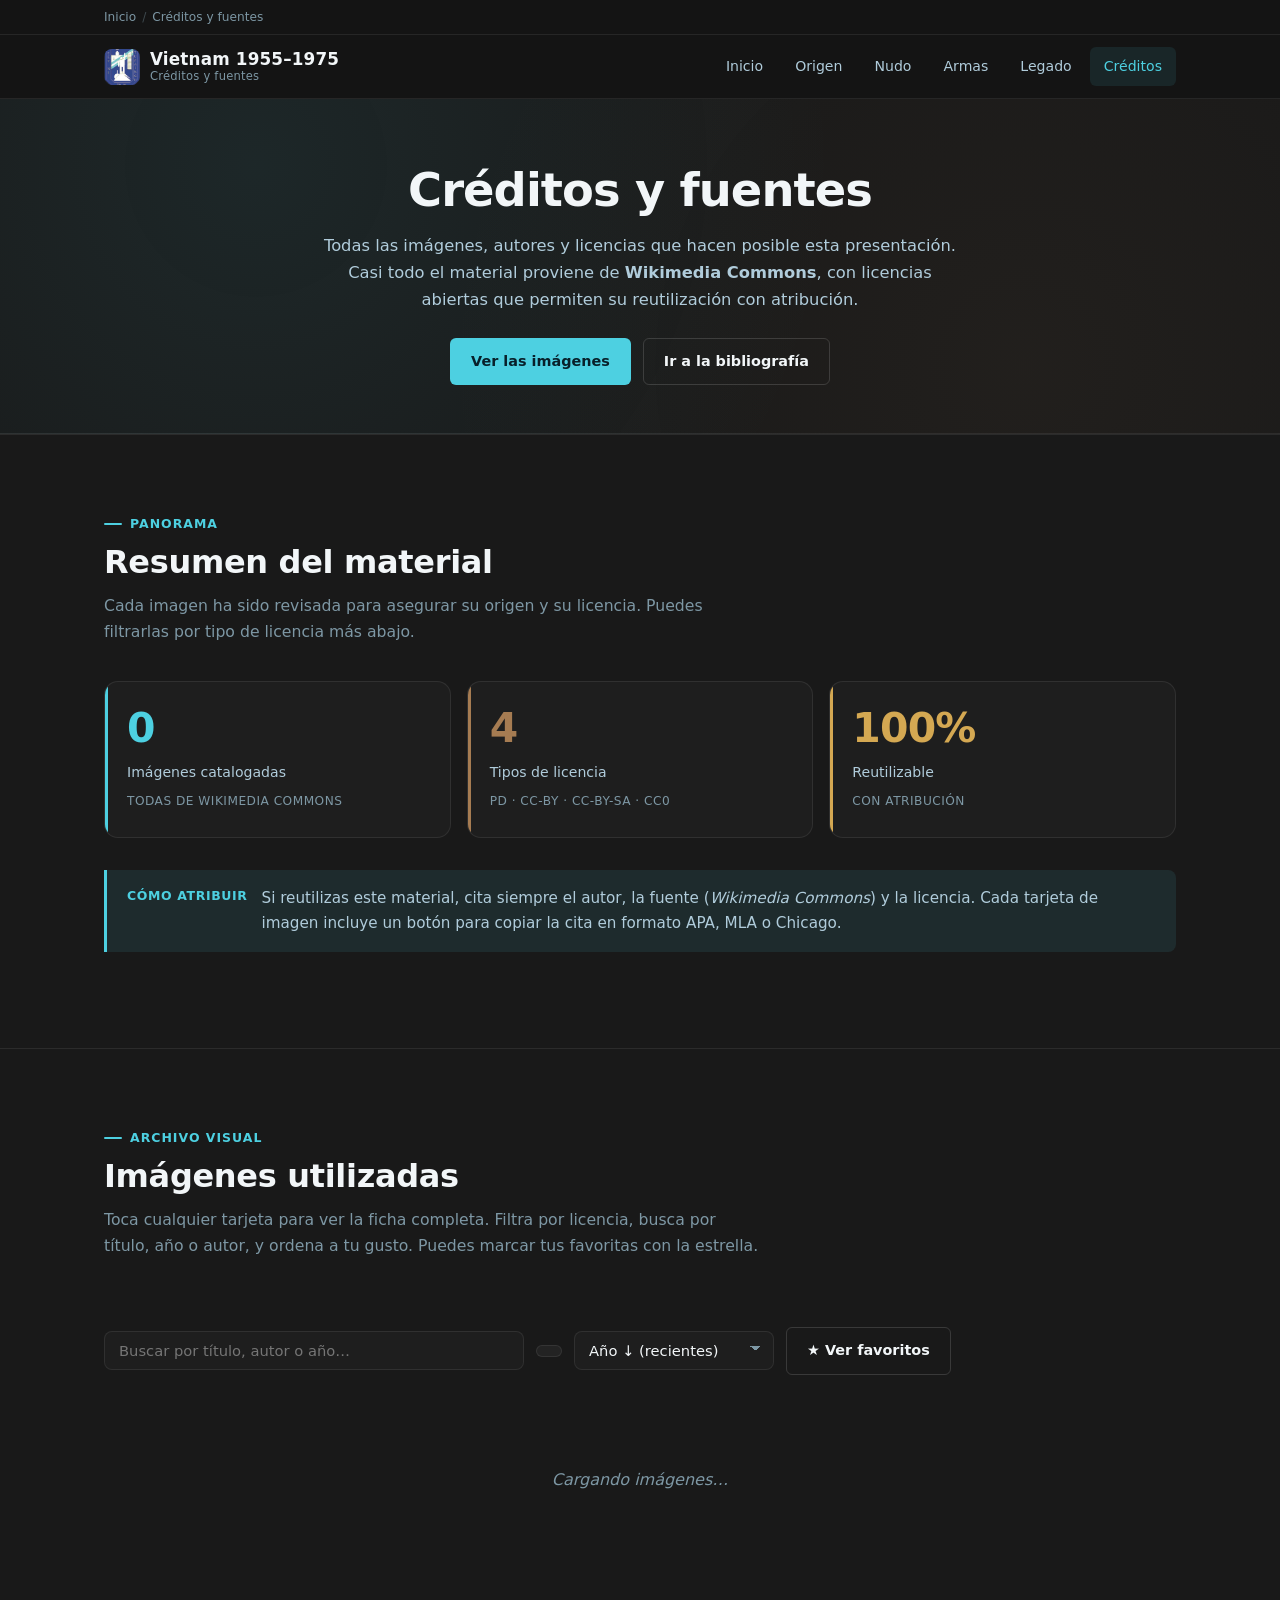
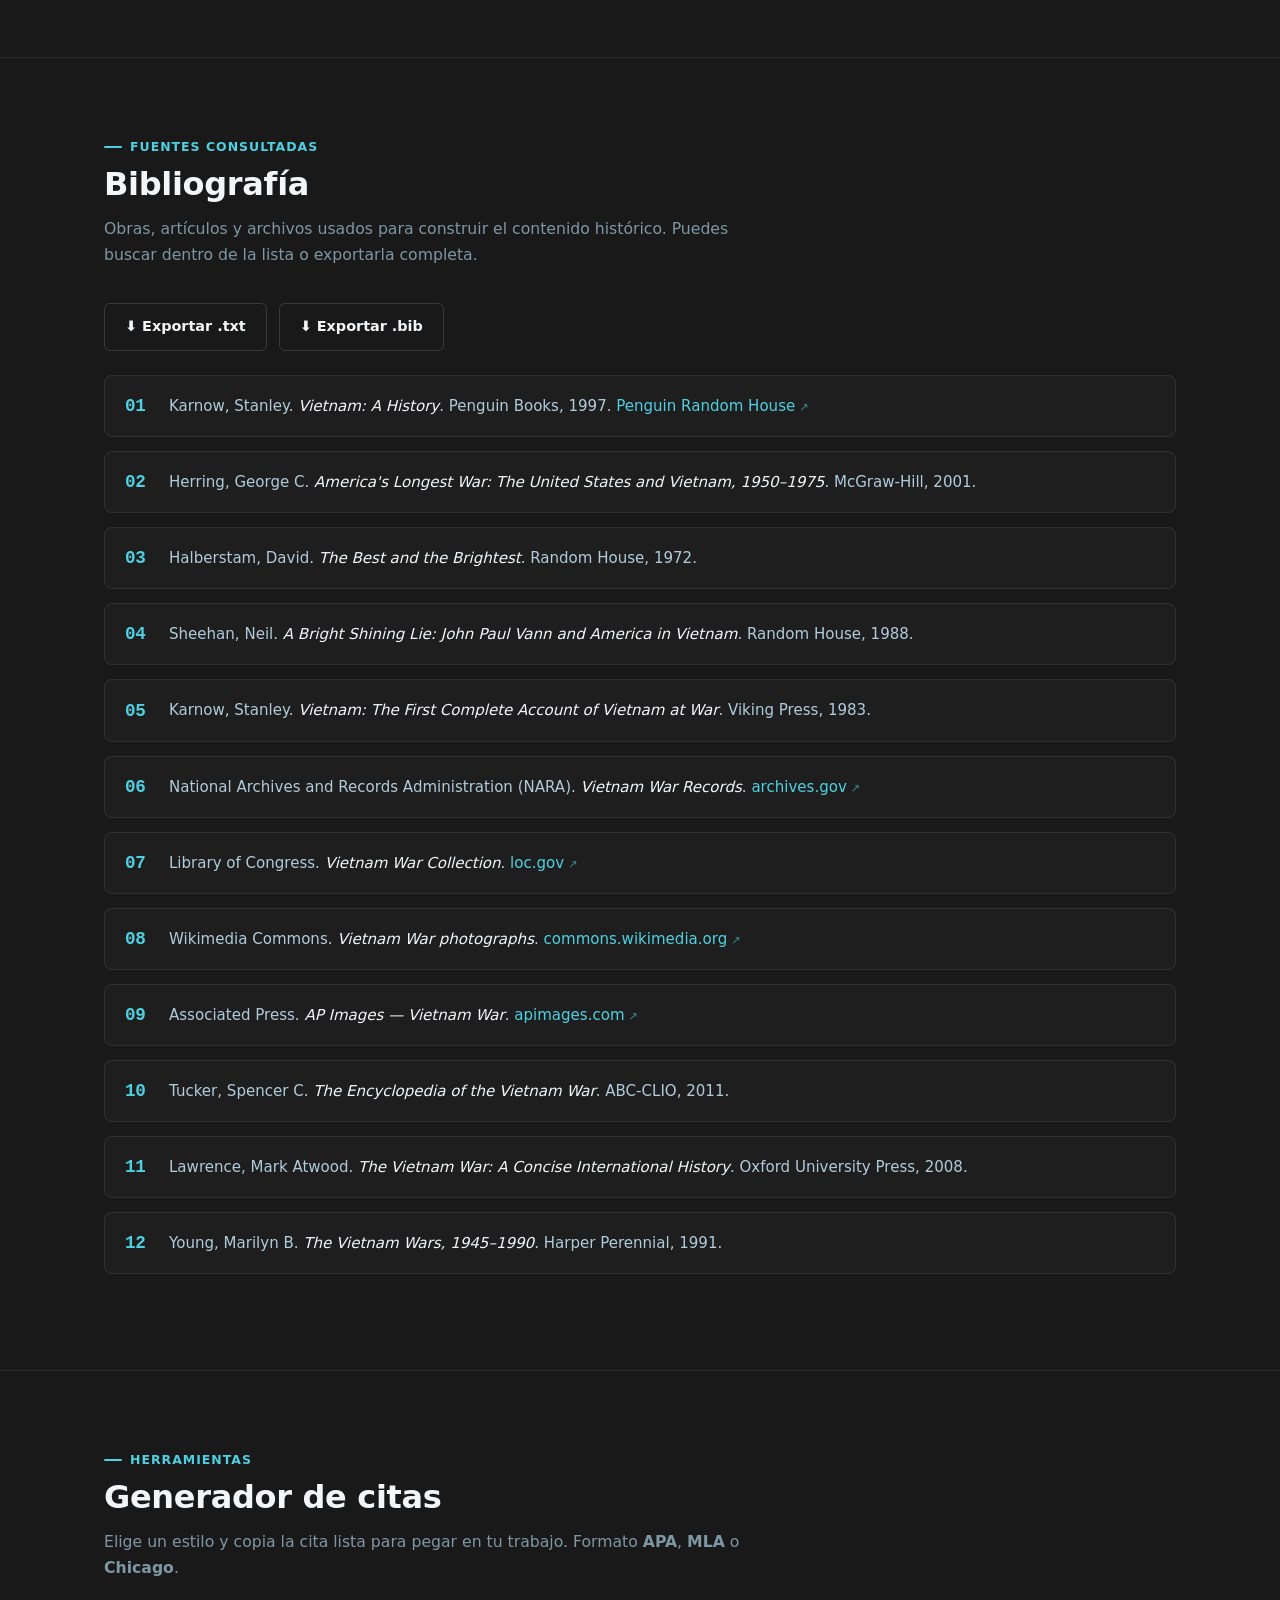
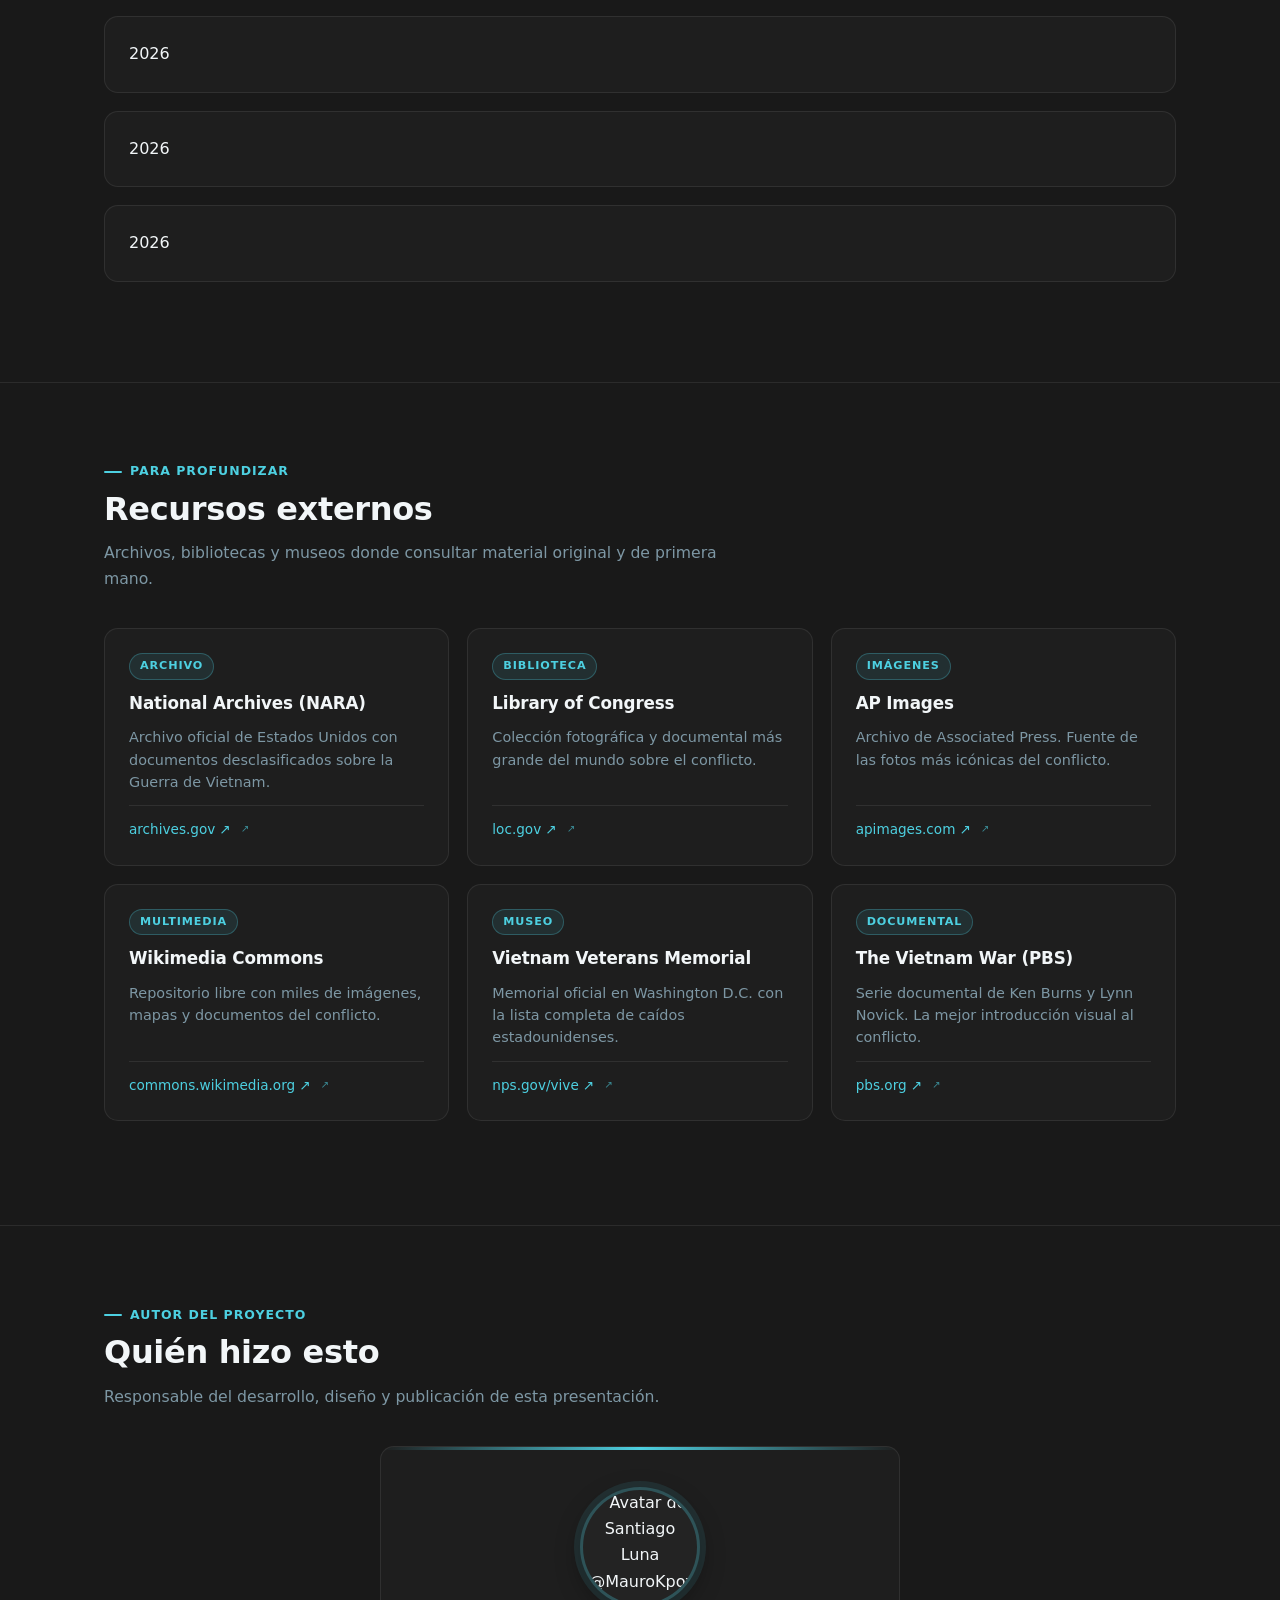
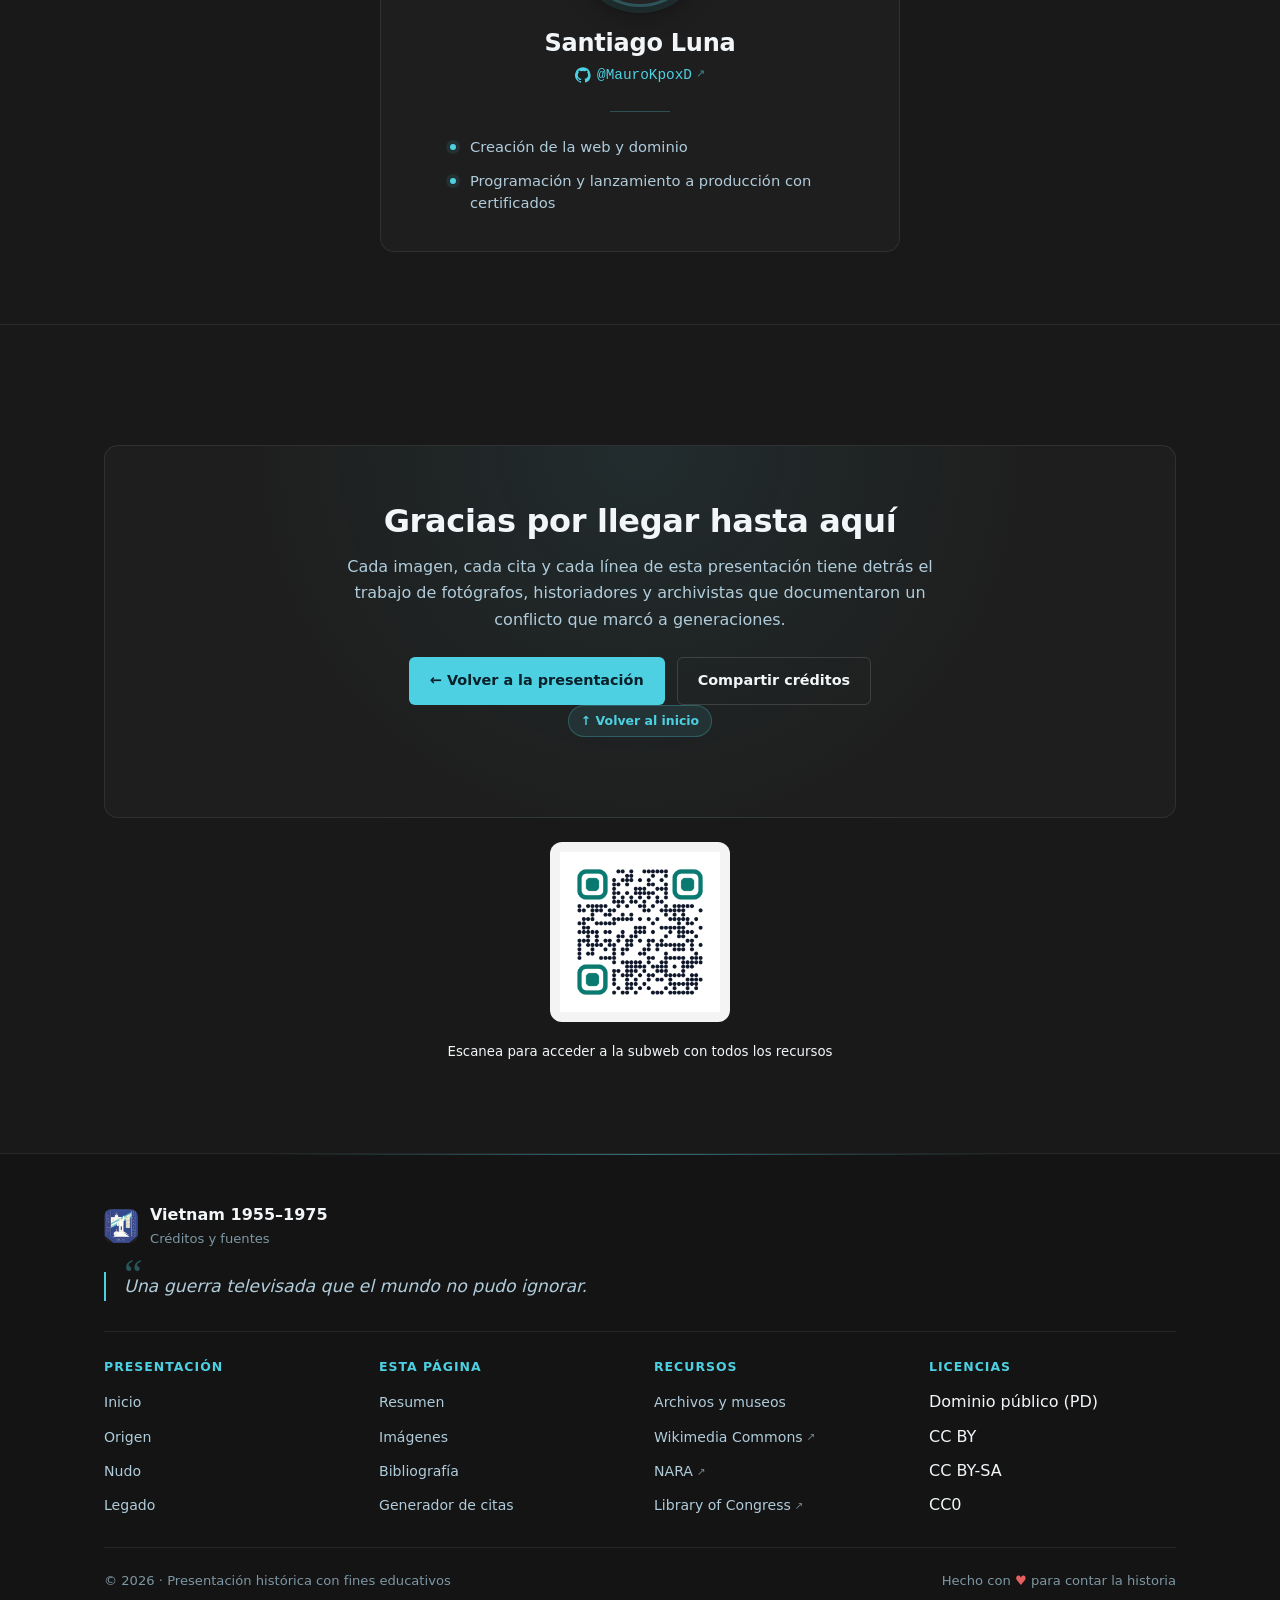
==== commit b65f72ef: "arreglos en diseño, licencia y creditos" ====
--- a/creditos.html
+++ b/creditos.html
@@ -400,6 +400,53 @@
     </div>
   </section>
 
+  <!-- ================================================================
+       AUTOR
+       ================================================================ -->
+  <section id="autor" data-title="Autor">
+    <div class="wrap">
+      <div class="section-head">
+        <span class="kicker">Autor del proyecto</span>
+        <h2>Quién hizo esto</h2>
+      </div>
+      <p class="section-sub">
+        Responsable del desarrollo, diseño y publicación de esta presentación.
+      </p>
+
+      <div class="autor-card" data-reveal>
+        <div class="autor-avatar">
+          <img
+            id="autor-avatar"
+            src="https://github.com/MauroKpoxD.png?size=400"
+            alt="Avatar de Santiago Luna (@MauroKpoxD)"
+            width="120"
+            height="120"
+            loading="lazy"
+            decoding="async"
+            referrerpolicy="no-referrer">
+        </div>
+
+        <h3 class="autor-nombre">Santiago Luna</h3>
+
+        <p class="autor-user">
+          <a href="https://github.com/MauroKpoxD" target="_blank" rel="noopener noreferrer">
+            <svg viewBox="0 0 24 24" width="16" height="16" fill="currentColor" aria-hidden="true" style="vertical-align:-2px;margin-right:6px">
+              <path d="M12 .3a12 12 0 0 0-3.8 23.4c.6.1.8-.3.8-.6v-2c-3.3.7-4-1.6-4-1.6-.6-1.4-1.4-1.8-1.4-1.8-1-.7.1-.7.1-.7 1.2.1 1.9 1.2 1.9 1.2 1 1.8 2.8 1.3 3.5 1 0-.8.4-1.3.7-1.6-2.7-.3-5.5-1.3-5.5-6 0-1.2.5-2.3 1.3-3.1-.2-.4-.6-1.5.1-3.2 0 0 1-.3 3.3 1.2a11.5 11.5 0 0 1 6 0c2.3-1.5 3.3-1.2 3.3-1.2.7 1.7.3 2.8.1 3.2.8.8 1.3 1.9 1.3 3.1 0 4.7-2.8 5.7-5.5 6 .4.4.8 1 .8 2.1v3.1c0 .3.2.7.8.6A12 12 0 0 0 12 .3"/>
+            </svg>
+            @MauroKpoxD
+          </a>
+        </p>
+
+        <div class="autor-divider" aria-hidden="true"></div>
+
+        <ul class="autor-roles">
+          <li>Creación de la web y dominio</li>
+          <li>Programación y lanzamiento a producción con certificados</li>
+        </ul>
+      </div>
+    </div>
+  </section>
+
   <section id="gracias" data-title="Gracias">
     <div class="wrap">
       <div class="gracias-panel" data-reveal>
@@ -504,128 +551,74 @@
   <script src="assets/js/creditos.js?v=9" defer></script>
   <script src="assets/js/bootstrap.js?v=9" defer></script>
 
-  <script>
+    <script>
   (function () {
     'use strict';
 
-    const U = window.Utils || {};
-    const { onReady, bus } = U;
-    let rendered = false;
-
-    async function renderGrid() {
-      if (rendered) return;
-      const grid = document.getElementById('creditos-grid');
-      if (!grid || !window.IMAGENES) return;
-
-      rendered = true;
-      grid.setAttribute('aria-busy', 'true');
-
-      let lista = [];
-      let resumen = {};
+    function copyToClipboard(text) {
+      if (navigator.clipboard && window.isSecureContext) {
+        return navigator.clipboard.writeText(text).then(() => true, () => false);
+      }
       try {
-        lista = await window.IMAGENES.listarCreditos();
-        resumen = await window.IMAGENES.resumenLicencias();
-      } catch (err) {
-        console.warn('[creditos] error al listar:', err);
-        grid.removeAttribute('aria-busy');
-        return;
-      }
-
-      const filterBar = document.querySelector('[data-filter-bar]');
-      if (filterBar && filterBar.children.length === 0) {
-        const tipos = ['todas', ...Object.keys(resumen).sort()];
-        filterBar.innerHTML = tipos.map(t => {
-          const label = t === 'todas' ? 'Todas' : t;
-          const active = t === 'todas' ? ' active' : '';
-          const count = t === 'todas' ? lista.length : (resumen[t] || 0);
-          return `<button type="button" data-tipo="${esc(t)}" class="${active.trim()}">${esc(label)} <span style="opacity:.6">${count}</span></button>`;
-        }).join('');
-      }
-
-      const resumenEl = document.getElementById('licencias-resumen');
-      if (resumenEl) {
-        resumenEl.innerHTML = Object.entries(resumen)
-          .sort()
-          .map(([lic, n]) => `<span class="pill accent">${esc(lic)} · ${n}</span>`)
-          .join('');
-      }
-
-      const frag = document.createDocumentFragment();
-      lista.forEach(item => {
-        const art = document.createElement('article');
-        art.className = 'credito-img';
-        art.dataset.fuente = item.licencia || 'Sin licencia';
-        art.dataset.year = item.anio || '';
-        art.dataset.autor = item.credito || '';
-        art.dataset.favId = item.id;
-        art.dataset.reveal = '';
-        art.setAttribute('data-reveal-delay', String(Math.floor(Math.random() * 300)));
-
-        art.innerHTML = `
-          <div class="thumb">
-            <img src="${esc(item.url)}" alt="${esc(item.titulo)}" loading="lazy" decoding="async">
-          </div>
-          <div class="info">
-            <div style="display:flex;justify-content:space-between;align-items:flex-start;gap:8px;margin-bottom:6px">
-              <h5 style="margin:0">${esc(item.titulo)}</h5>
-              <button type="button"
-                      data-fav
-                      data-fav-id="${esc(item.id)}"
-                      aria-pressed="false"
-                      aria-label="Marcar como favorito"
-                      style="font-size:1.1rem;line-height:1;padding:2px 4px">☆</button>
-            </div>
-            <p class="autor">${esc(item.credito)} · ${esc(item.anio)}</p>
-            <span class="licencia">${esc(item.licencia)}</span>
-            <p style="margin:10px 0 0">
-              <a href="${esc(item.pagina)}" target="_blank" rel="noopener">Ver en Commons ↗</a>
-            </p>
-          </div>
-        `;
-        frag.appendChild(art);
+        const ta = document.createElement('textarea');
+        ta.value = text;
+        ta.style.position = 'fixed';
+        ta.style.opacity = '0';
+        document.body.appendChild(ta);
+        ta.select();
+        const ok = document.execCommand('copy');
+        document.body.removeChild(ta);
+        return Promise.resolve(ok);
+      } catch { return Promise.resolve(false); }
+    }
+
+    function setupShare() {
+      const btn = document.querySelector('[data-share]');
+      if (!btn || btn.dataset.shareReady === '1') return;
+      btn.dataset.shareReady = '1';
+
+      btn.addEventListener('click', async () => {
+        const url   = btn.dataset.shareUrl   || location.href;
+        const title = btn.dataset.shareTitle || document.title;
+        const text  = btn.dataset.shareText  || '';
+        const orig  = btn.textContent.trim();
+
+        async function copyFallback() {
+          const ok = await copyToClipboard(url);
+          btn.textContent = ok ? '✓ Enlace copiado' : '✗ No se pudo copiar';
+          btn.classList.add(ok ? 'copied' : 'error');
+          setTimeout(() => {
+            btn.textContent = orig;
+            btn.classList.remove('copied', 'error');
+          }, 1600);
+        }
+
+        if (navigator.share) {
+          try {
+            await navigator.share({ title, text, url });
+            btn.textContent = '✓ Compartido';
+            btn.classList.add('copied');
+            setTimeout(() => {
+              btn.textContent = orig;
+              btn.classList.remove('copied');
+            }, 1400);
+          } catch (err) {
+            if (err && err.name === 'AbortError') return;
+            await copyFallback();
+          }
+        } else {
+          await copyFallback();
+        }
       });
-
-      grid.innerHTML = '';
-      grid.appendChild(frag);
-      grid.removeAttribute('aria-busy');
-
-      const counter = document.querySelector('[data-resource-count]');
-      if (counter) counter.textContent = lista.length;
-
-      if (window.CreditosPage?.renderFavs) {
-        try { window.CreditosPage.renderFavs(); } catch {}
-      }
-      if (window.CreditosPage?.applyFilters) {
-        try { window.CreditosPage.applyFilters(); } catch {}
-      }
-
-      if (window.Animaciones?.initScrollReveal) {
-        window.Animaciones.initScrollReveal();
-      }
-
-      bus?.emit('creditos:rendered', { total: lista.length });
     }
 
-    function esc(str) {
-      return String(str == null ? '' : str)
-        .replace(/&/g, '&amp;')
-        .replace(/</g, '&lt;')
-        .replace(/>/g, '&gt;')
-        .replace(/"/g, '&quot;')
-        .replace(/'/g, '&#39;');
-    }
-
-    if (typeof onReady === 'function') {
-      onReady(() => {
-        if (bus?.on) {
-          bus.on('imagenes:ready', () => renderGrid());
-        }
-        setTimeout(() => { if (!rendered) renderGrid(); }, 500);
-        setTimeout(() => { if (!rendered) renderGrid(); }, 1500);
-      });
+    if (document.readyState === 'loading') {
+      document.addEventListener('DOMContentLoaded', setupShare, { once: true });
+    } else {
+      setupShare();
     }
   })();
   </script>
 
 </body>
-</html>+</html>
--- a/assets/css/index.css
+++ b/assets/css/index.css
@@ -231,16 +231,24 @@
   margin-top: 18px;
   font-size: 1.05rem;
 }
+.hero-media{
+  width: 100%;
+}
+
 .hero .banner-img{
+  --hero-img-max-h: 480px;
   width: 100%;
+  height: auto;
+  max-height: var(--hero-img-max-h);
   border-radius: var(--radius-lg);
   box-shadow: var(--shadow-lg);
   border: 1px solid var(--border);
   display: block;
   object-fit: cover;
-  max-height: 320px;
+  object-position: center;
   filter: saturate(0.9);
 }
+
 .hero .meta-row{
   display: flex;
   gap: 20px;
@@ -737,7 +745,7 @@
 @media (max-width: 900px){
   .hero{ padding: 48px 0 40px; }
   .hero .grid{ grid-template-columns: 1fr; gap: 32px; }
-  .hero .banner-img{ max-height: 220px; }
+  .hero .banner-img{ max-height: 320px; }
   section{ padding: 56px 0; }
 }
 
@@ -760,4 +768,4 @@
   header.open nav.links a{ padding: 12px 24px; border-radius: 0; }
   .hero h1{ font-size: 1.85rem; }
   section{ padding: 48px 0; }
-}+}
--- a/assets/css/creditos.css
+++ b/assets/css/creditos.css
@@ -266,4 +266,112 @@
   .fuente{ padding: 20px; }
   .biblio li{ padding: 16px 18px 16px 52px; font-size: 0.88rem; }
   .biblio li::before{ left: 16px; font-size: 0.95rem; }
-}+}
+
+.autor-card{
+  max-width: 520px;
+  margin: 0 auto;
+  padding: 40px 32px 36px;
+  background: var(--surface);
+  border: 1px solid var(--border);
+  border-radius: var(--radius-lg);
+  text-align: center;
+  position: relative;
+  overflow: hidden;
+  transition: border-color var(--t-med), box-shadow var(--t-med);
+}
+.autor-card::before{
+  content: "";
+  position: absolute;
+  top: 0; left: 0; right: 0;
+  height: 3px;
+  background: linear-gradient(90deg, transparent, var(--accent), transparent);
+}
+.autor-card:hover{
+  border-color: var(--border-accent);
+  box-shadow: var(--shadow-glow);
+}
+
+.autor-avatar{
+  width: 120px;
+  height: 120px;
+  margin: 0 auto 22px;
+  border-radius: 50%;
+  overflow: hidden;
+  border: 3px solid var(--border-accent);
+  box-shadow: 0 0 0 6px var(--accent-soft), var(--shadow-md);
+  background: var(--surface-2);
+  position: relative;
+}
+.autor-avatar img{
+  width: 100%;
+  height: 100%;
+  object-fit: cover;
+  display: block;
+  transition: transform var(--t-med);
+}
+.autor-card:hover .autor-avatar img{ transform: scale(1.06); }
+
+.autor-nombre{
+  font-size: 1.5rem;
+  margin: 0 0 6px;
+  letter-spacing: -0.01em;
+  color: var(--text);
+}
+.autor-user{
+  color: var(--accent);
+  font-family: var(--mono);
+  font-size: 0.9rem;
+  margin: 0 0 24px;
+  display: inline-flex;
+  align-items: center;
+}
+.autor-user a{
+  color: var(--accent);
+  display: inline-flex;
+  align-items: center;
+  transition: color var(--t-fast);
+}
+.autor-user a:hover{ color: var(--accent-hover); }
+
+.autor-divider{
+  width: 60px;
+  height: 1px;
+  background: var(--border-accent);
+  margin: 0 auto 24px;
+}
+
+.autor-roles{
+  list-style: none;
+  padding: 0;
+  margin: 0 auto;
+  display: flex;
+  flex-direction: column;
+  gap: 12px;
+  text-align: left;
+  max-width: 380px;
+}
+.autor-roles li{
+  display: flex;
+  gap: 14px;
+  align-items: flex-start;
+  color: var(--text-2);
+  font-size: 0.92rem;
+  line-height: 1.5;
+}
+.autor-roles li::before{
+  content: "";
+  flex: none;
+  width: 6px;
+  height: 6px;
+  margin-top: 8px;
+  border-radius: 50%;
+  background: var(--accent);
+  box-shadow: 0 0 0 4px var(--accent-soft);
+}
+
+@media (max-width: 640px){
+  .autor-card{ padding: 32px 22px 28px; }
+  .autor-avatar{ width: 96px; height: 96px; }
+  .autor-nombre{ font-size: 1.3rem; }
+}
